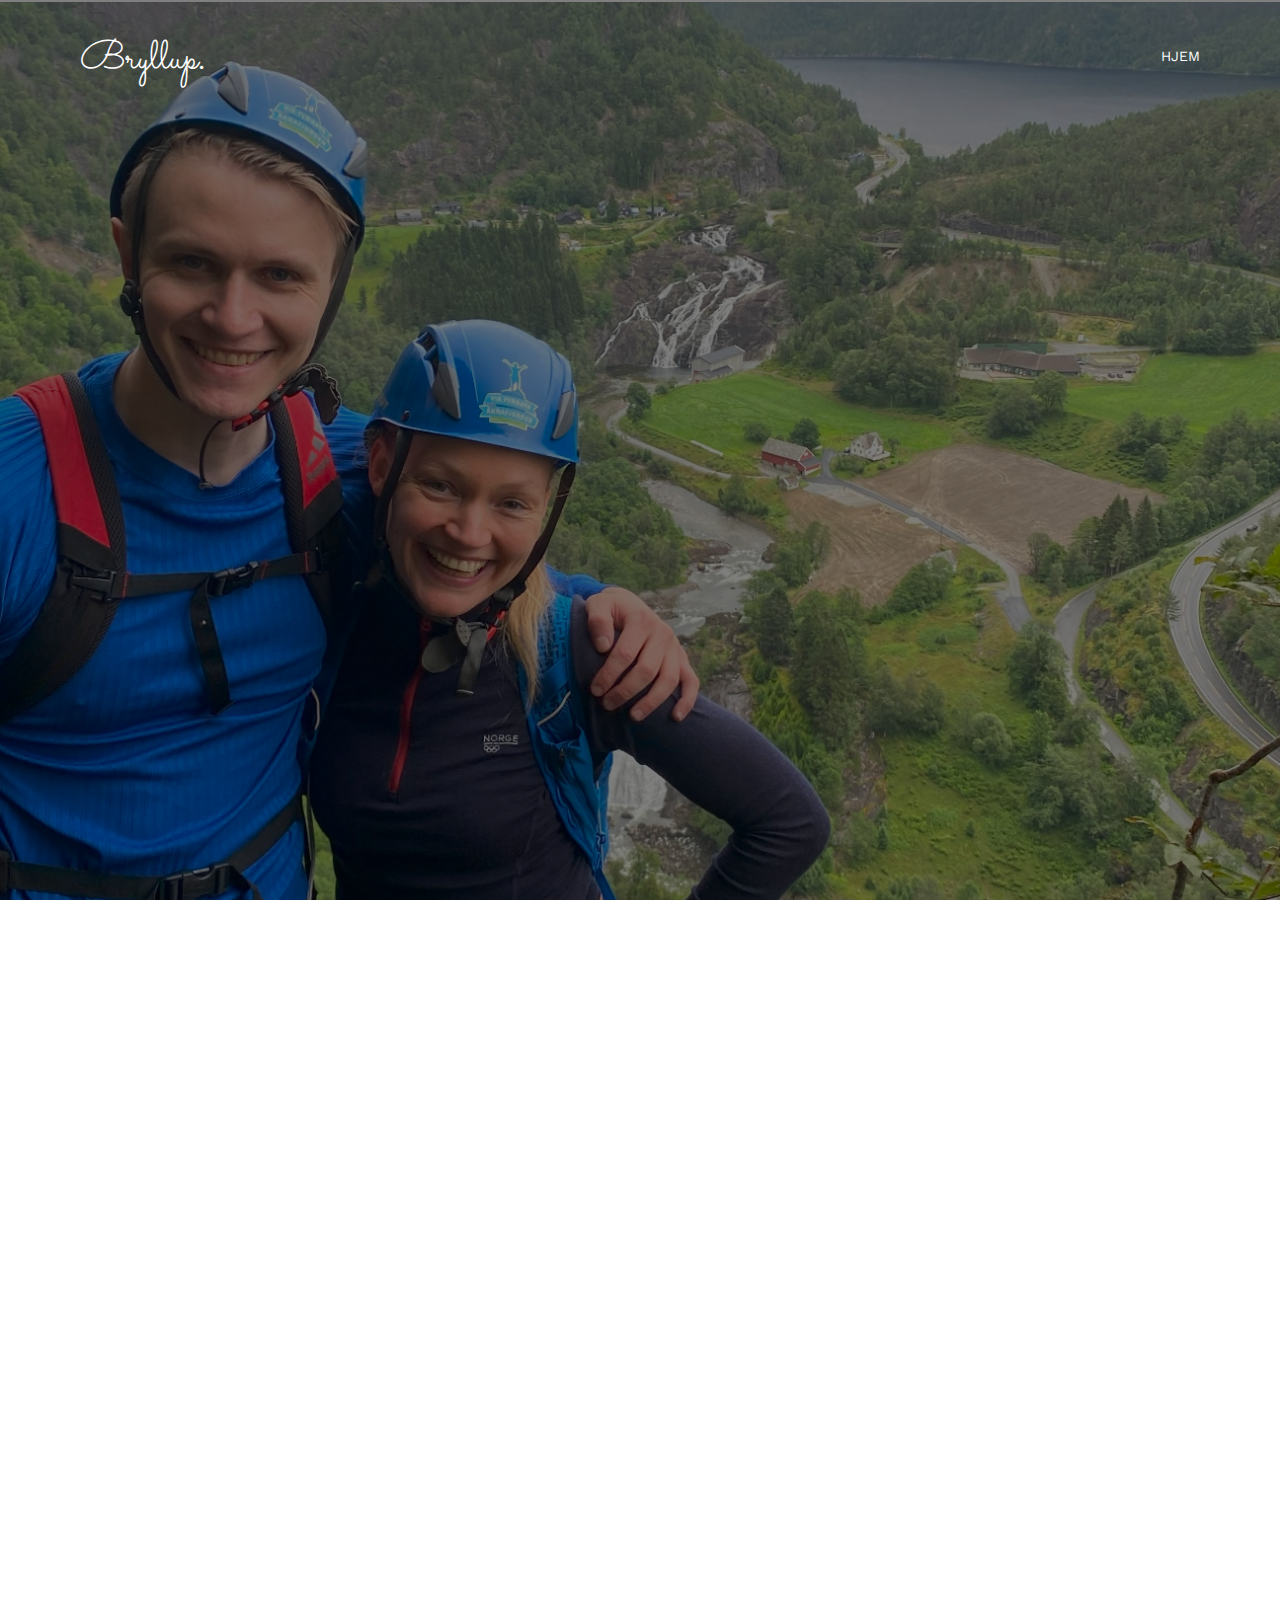
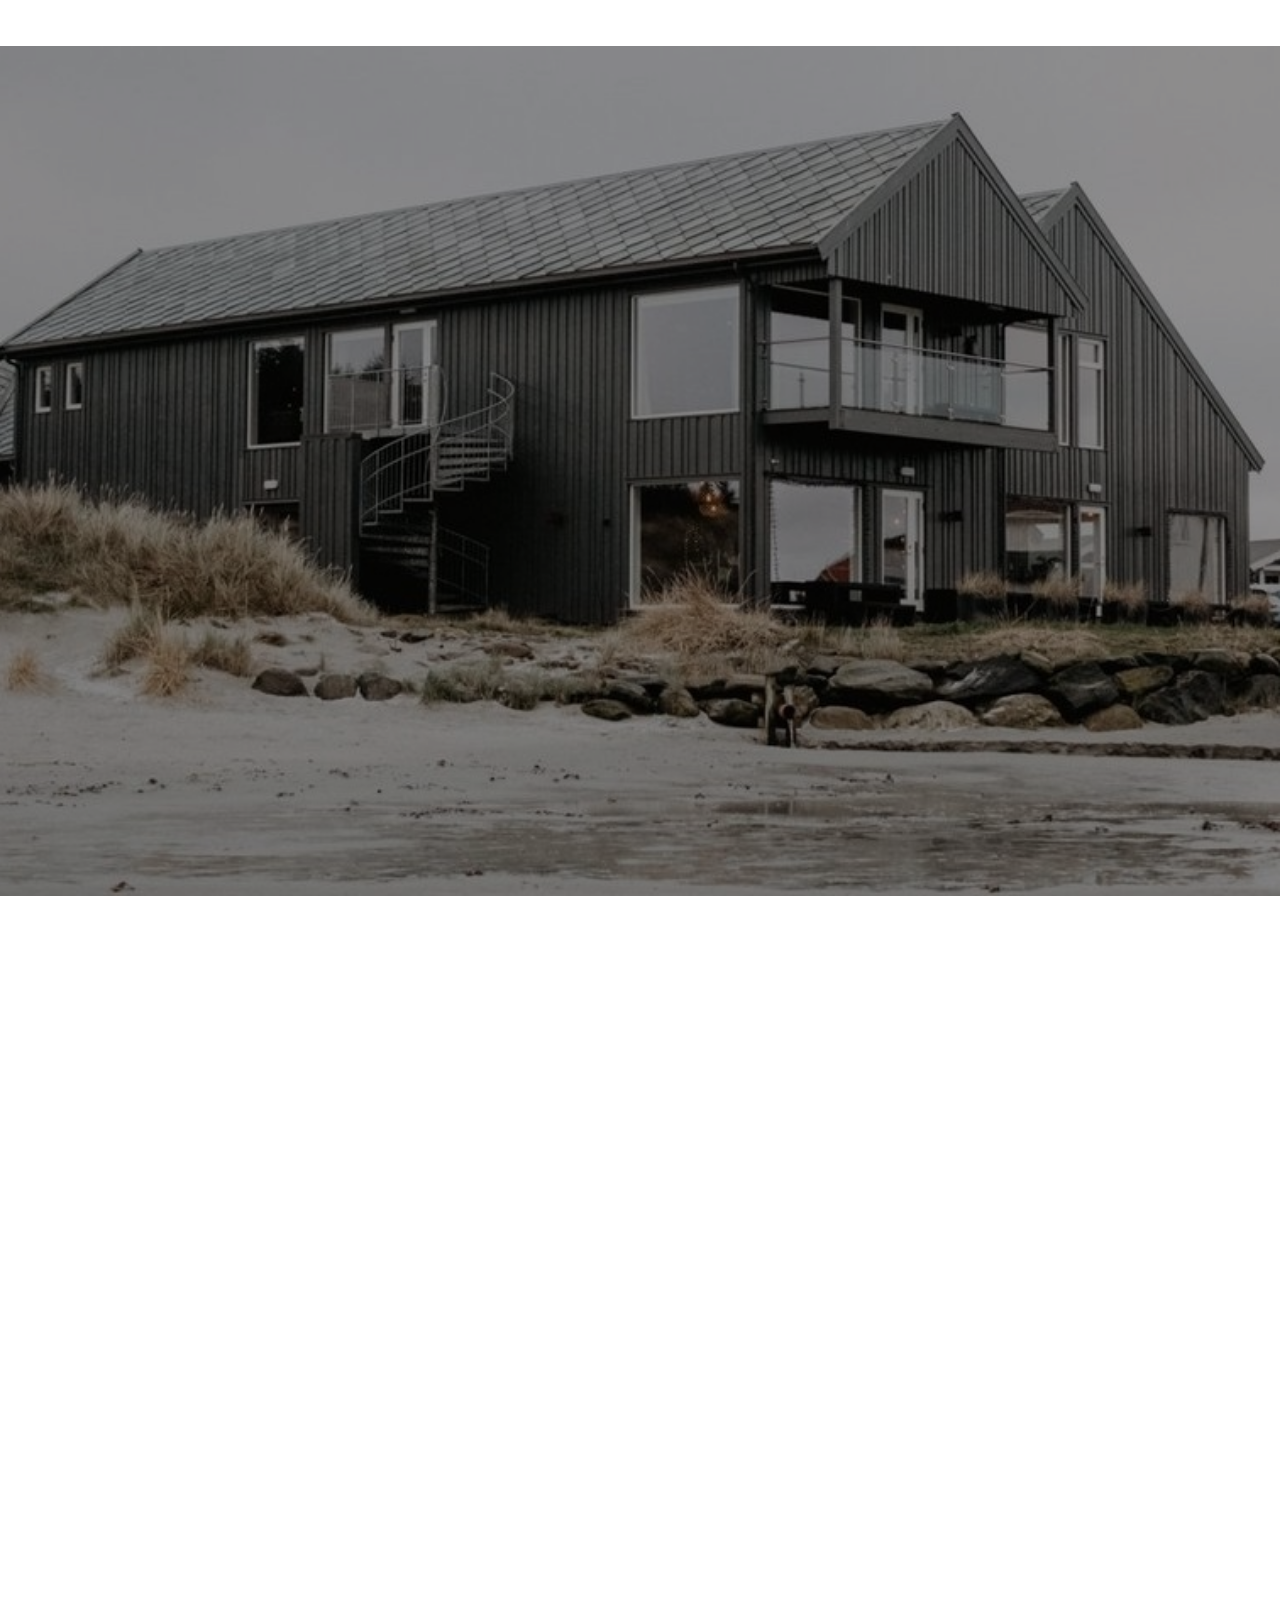
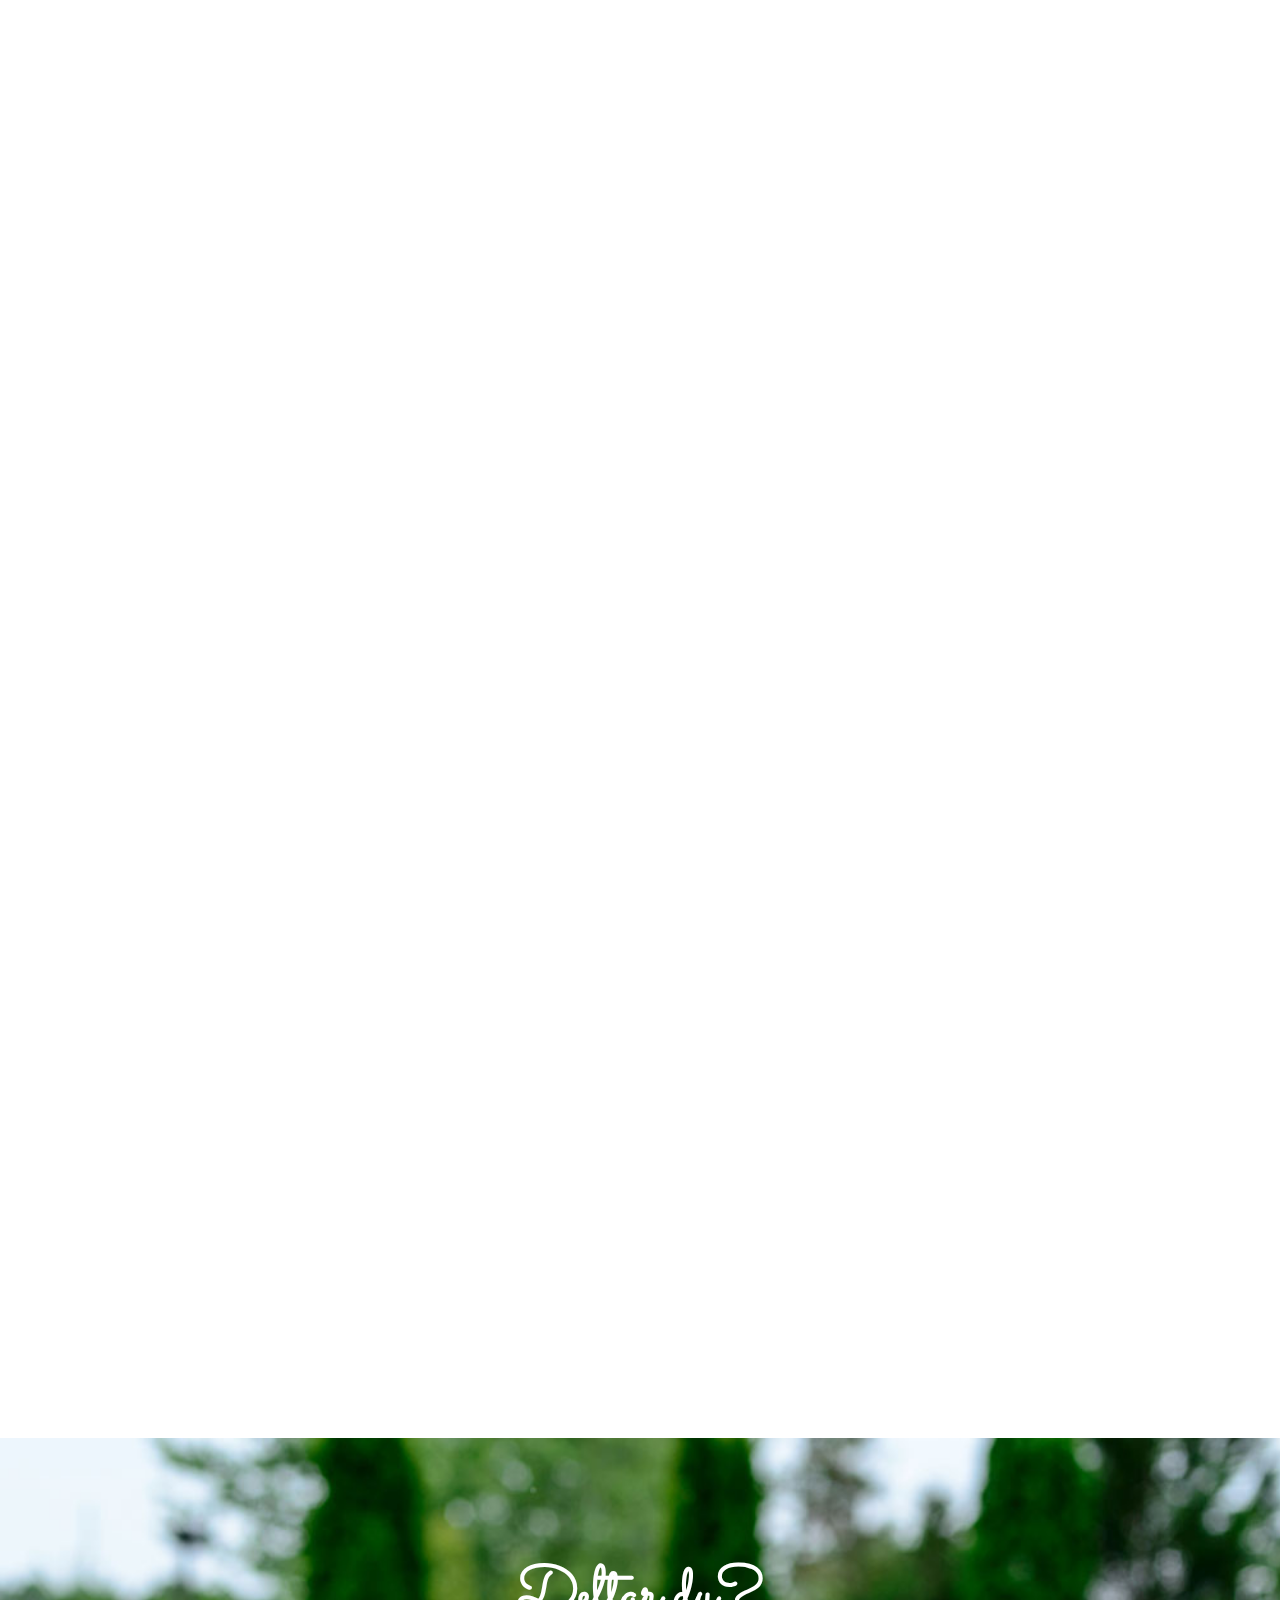
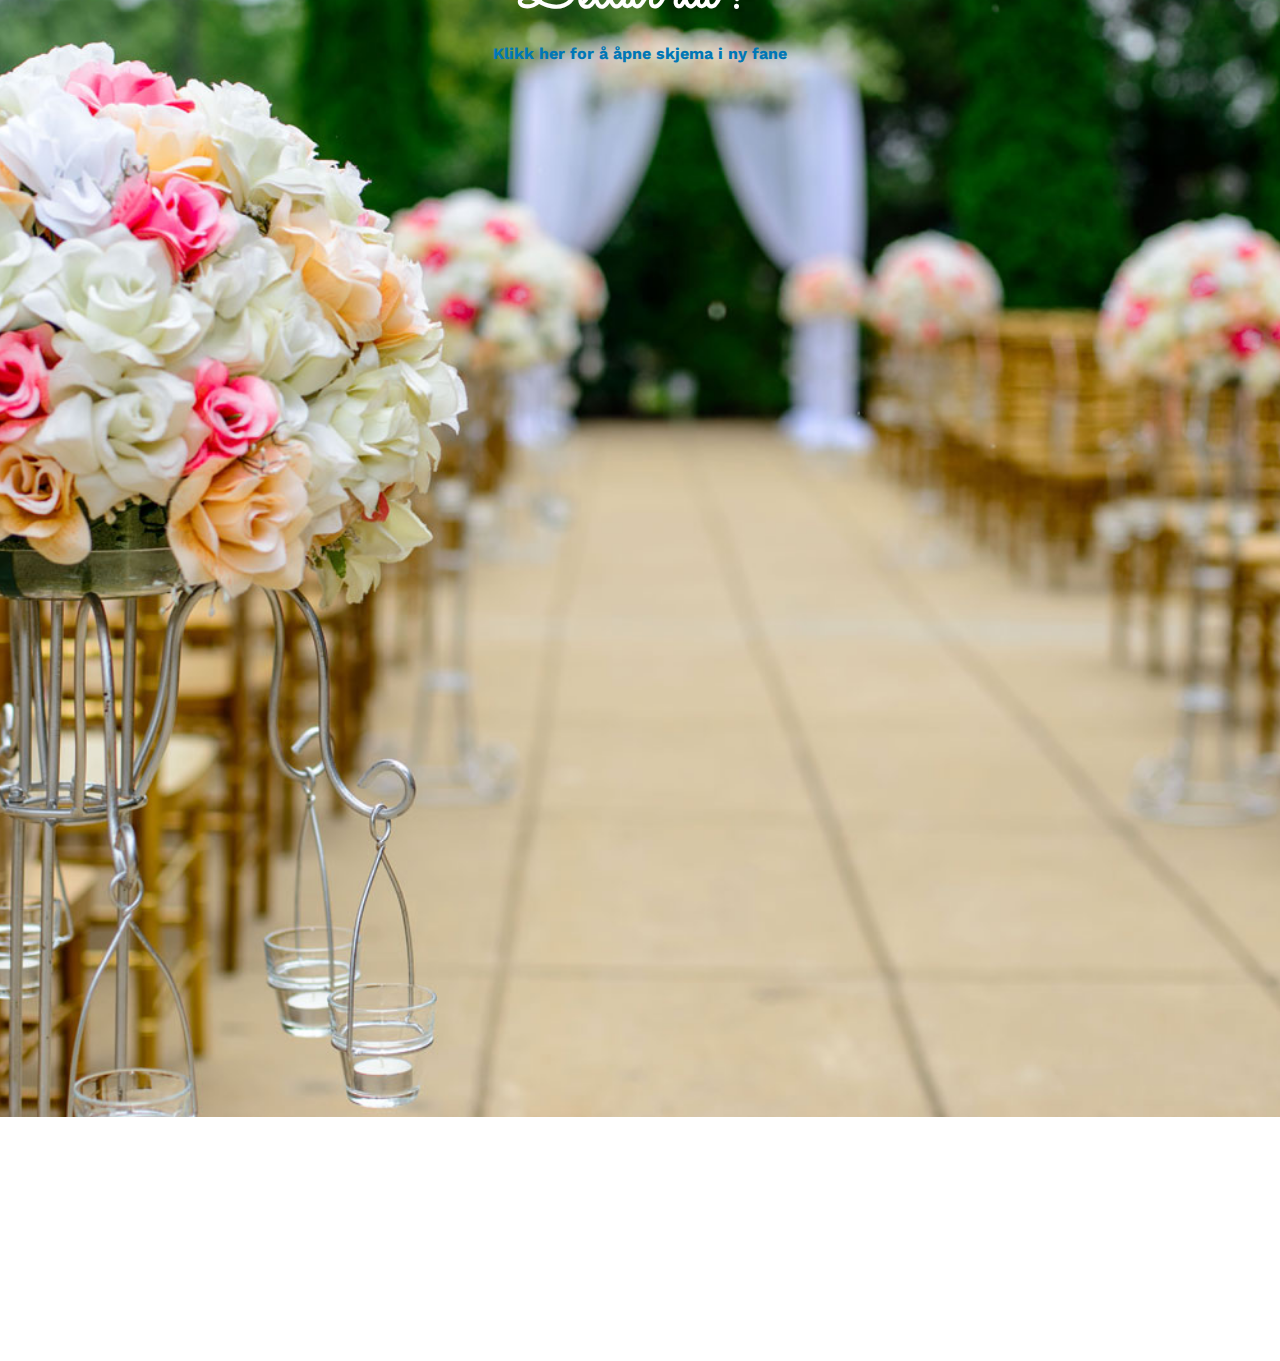
==== index.html @ 94c8e1a7 "Add files via upload" ====
<!DOCTYPE html>

<head>
	<meta charset="utf-8">
	<meta http-equiv="X-UA-Compatible" content="IE=edge">
	<title>Eilen og Christoffer</title>
	<meta name="viewport" content="width=device-width, initial-scale=1">
	<meta property="og:image" content="https://eilenchristoffer.no/images/fremside.jpg" />


	<link href='https://fonts.googleapis.com/css?family=Work+Sans:400,300,600,400italic,700' rel='stylesheet'
		type='text/css'>
	<link href="https://fonts.googleapis.com/css?family=Sacramento" rel="stylesheet">

	<!-- Animate.css -->
	<link rel="stylesheet" href="css/animate.css">
	<!-- Icomoon Icon Fonts-->
	<link rel="stylesheet" href="css/icomoon.css">
	<!-- Bootstrap  -->
	<link rel="stylesheet" href="css/bootstrap.css">

	<!-- Theme style  -->
	<link rel="stylesheet" href="css/style.css">

	<!-- Modernizr JS -->
	<script src="js/modernizr-2.6.2.min.js"></script>

</head>

<body>

	<div class="fh5co-loader"></div>

	<div id="page">
		<nav class="fh5co-nav" role="navigation">
			<div class="container">
				<div class="row">
					<div class="col-xs-2">
						<div id="fh5co-logo"><a href="index.html">Bryllup<strong>.</strong></a></div>
					</div>
					<div class="col-xs-10 text-right menu-1">
						<ul>
							<li class="active"><a href="index.html">Hjem</a></li>
						</ul>
					</div>
				</div>
			</div>
		</nav>

		<header id="fh5co-header" class="fh5co-cover" role="banner" style="background-image:url(images/fremside.jpg);">
			<div class="overlay"></div>
			<div class="container">
				<div class="row">
					<div class="col-md-8 col-md-offset-2 text-center">
						<div class="display-t">
							<div class="display-tc animate-box" data-animate-effect="fadeIn">
								<h1>Eilen &amp; Christoffer</h1>
								<br></br>
								<br></br>
								<br></br>
								<br></br>
								<br></br>
								<div class="simply-countdown simply-countdown-one"></div>
							</div>
						</div>
					</div>
				</div>
			</div>
		</header>

		<div id="fh5co-couple">
			<div class="container">
				<div class="row">
					<div class="col-md-8 col-md-offset-2 text-center fh5co-heading animate-box">
						<h2>Hei!</h2>
						<h3>28 Oktober, 2023 Stavanger</h3>
						<p>Vi inviterer til bryllup!</p>
						<br>
						<p id="future-info">Denne siden vil bli oppdatert med mer info etterhvert. Følg med!</p>
					</div>
				</div>
				<div class="couple-wrap animate-box">
					<div class="couple-half">
						<div class="groom">
							<img src="images/christoffer.jpg" alt="groom" class="img-responsive">
						</div>
						<div class="desc-groom">
							<h3>Christoffer Clausen</h3>
							<p>Ølensgutt som er glad i fotball, trening og teknologi.</p>
							<p> Jobber som utvikler/konsulent i Webstep.</p>
						</div>
					</div>
					<p class="heart text-center"><i class="icon-heart2"></i></p>
					<div class="couple-half">
						<div class="bride">
							<img src="images/eilen.jpg" alt="groom" class="img-responsive">
						</div>
						<div class="desc-bride">
							<h3>Eilen Bauge</h3>
							<p>Jøreplandsjente som er glad i fjellturer, bøker og blomster.</p>
							<p>Jobber som boreingeniøren i Equinor.</p>
						</div>
					</div>
				</div>
			</div>
		</div>

		<div id="fh5co-event" class="fh5co-bg" style="background-image:url(images/strandhuset.jpg);">
			<div class="overlay"></div>
			<div class="container">
				<div class="row">
					<div class="col-md-8 col-md-offset-2 text-center fh5co-heading animate-box">
						<h2>Bryllupsprogram</h2>
					</div>
				</div>
				<div class="row">
					<div class="display-t">
						<div class="display-tc">
							<div class="col-md-10 col-md-offset-1">
								<div class="col-md-6 col-sm-6 text-center">
									<div class="event-wrap animate-box">
										<h3>Vielse</h3>
										<div class="event-col">
											<i class="icon-clock"></i>
											<span>13:00</span>
											<span>14:00</span>
										</div>
										<div class="event-col">
											<i class="icon-calendar"></i>
											<span>Lørdag 28</span>
											<span>Oktober, 2023</span>
										</div>
										<p>Hillevåg Kirke</p>
										<strong><a
												href="https://www.google.com/maps/dir/?api=1&destination=Hillev%C3%A5g%20Kirke&travelmode=driving">Veibeskrivelse
												til Hillevåg Kirke</a></strong>
									</div>
								</div>
								<div class="col-md-6 col-sm-6 text-center">
									<div class="event-wrap animate-box">
										<h3>Bryllupsfest</h3>
										<div class="event-col">
											<i class="icon-clock"></i>
											<span>15:00</span>
											<span>02:00</span>
										</div>
										<div class="event-col">
											<i class="icon-calendar"></i>
											<span>Lørdag 28</span>
											<span>Oktober, 2023</span>
										</div>
										<p>Strandhuset Ølberg</p>
										<strong><a
												href="https://www.google.com/maps/dir/?api=1&destination=Strandhuset%20%C3%98lberg&travelmode=driving">Veibeskrivelse
												til Strandhuset Ølberg</a></strong>
									</div>
								</div>
							</div>
						</div>
					</div>
				</div>
			</div>
		</div>

		<div id="fh5co-couple-story">
			<div class="container">
				<div class="row">
					<div class="col-md-8 col-md-offset-2 text-center fh5co-heading animate-box">
						<h2>Vår historie</h2>
					</div>
				</div>
				<div class="row">
					<div class="col-md-12 col-md-offset-0">
						<ul class="timeline animate-box">
							<li class="animate-box">
								<div class="timeline-badge" style="background-image:url(images/timeline/tinder.png);">
								</div>
								<div class="timeline-panel">
									<div class="timeline-heading">
										<h3 class="timeline-title">Første samtale</h3>
										<span class="date">01 Januar, 2020</span>
									</div>
									<div class="timeline-body">
										<p>Begynnte så smått å snakke med hverandre på meldinger.</p>
									</div>
								</div>
							</li>
							<li class="timeline-inverted animate-box">
								<div class="timeline-badge" style="background-image:url(images/timeline/bownling.jpg);">
								</div>
								<div class="timeline-panel">
									<div class="timeline-heading">
										<h3 class="timeline-title">Første date</h3>
										<span class="date">14 Juli, 2020</span>
									</div>
									<div class="timeline-body">
										<p>Møttes på Lucky Bowl. Eilen startet med strike. Standaren var satt. Bare synd
											de fleste andre gikk i rennen.</p>
									</div>
								</div>
							</li>
							<li class="animate-box">
								<div class="timeline-badge"
									style="background-image:url(images/timeline/offisiell.jpg);"></div>
								<div class="timeline-panel">
									<div class="timeline-heading">
										<h3 class="timeline-title">Uoffiselt forhold?</h3>
										<span class="date">30 August, 2020</span>
									</div>
									<div class="timeline-body">
										<p>Startet med fjelltur til Jørpeland og sluttet med middag og film. Brikkene
											begynte å falle på plass.</p>
									</div>
								</div>
							</li>
							<li class="timeline-inverted animate-box">
								<div class="timeline-badge"
									style="background-image:url(images/timeline/uoffisiell.jpg);">
								</div>
								<div class="timeline-panel">
									<div class="timeline-heading">
										<h3 class="timeline-title">Offisielt kjærester</h3>
										<span class="date">12 November, 2020</span>
									</div>
									<div class="timeline-body">
										<p>På hyttetur i Skånevik fant vi ut av vi allerede hadde begynt å kalle
											hverandre kjærester.</p>
									</div>
								</div>
							</li>
							<li class="animate-box">
								<div class="timeline-badge" style="background-image:url(images/timeline/åkragata.jpg);">
								</div>
								<div class="timeline-panel">
									<div class="timeline-heading">
										<h3 class="timeline-title">Samboerskap</h3>
										<span class="date">10 April, 2021</span>
									</div>
									<div class="timeline-body">
										<p>Flyttet offisielt sammen i rekkehuset til Eilen. Christoffer hadde visstnok
											for stygt kjøkken og måtte selge sin leilighet først.</p>
									</div>
								</div>
							</li>
							<li class="timeline-inverted animate-box">
								<div class="timeline-badge"
									style="background-image:url(images/timeline/furulunden.jpg);"></div>
								<div class="timeline-panel">
									<div class="timeline-heading">
										<h3 class="timeline-title">Flyttet inn i enebolig</h3>
										<span class="date">02 Desember, 2022</span>
									</div>
									<div class="timeline-body">
										<p>Høsten 2022 kom endelig drømmeboligen på Hinna for salgs. Vi slo til med
											engang.</p>
										<p>Kort tid etter var Eilen sin bolig solgt, og vi kunne
											flytte inn før jul.</p>
									</div>
								</div>
							</li>
							<li class="animate-box">
								<div class="timeline-badge" style="background-image:url(images/timeline/forlovet.jpg);">
								</div>
								<div class="timeline-panel">
									<div class="timeline-heading">
										<h3 class="timeline-title">Forlovet</h3>
										<span class="date">30 April, 2023</span>
									</div>
									<div class="timeline-body">
										<p>En fin dag ble avlsuttet med frieri på Solastranden</p>
									</div>
								</div>
							</li>
						</ul>
					</div>
				</div>
			</div>
		</div>

		<div id="fh5co-started" class="fh5co-bg" style="background-image:url(images/form-background.jpg);">
			<div class="container">
				<div class="row">
					<div class="col-md-8 col-md-offset-2 text-center fh5co-heading">
						<h2>Deltar du?</h2>
						<strong><a
								href="https://docs.google.com/forms/d/e/1FAIpQLSeHxsm5HRoh09JOw-a3Jbp4K-EeJBrbOeuteAfMRPBIwSl2RA/viewform?usp=pp_url">Klikk
								her for å åpne skjema i ny fane</a></strong>
					</div>
				</div>
				<div class="row">
					<iframe
						src="https://docs.google.com/forms/d/e/1FAIpQLSeHxsm5HRoh09JOw-a3Jbp4K-EeJBrbOeuteAfMRPBIwSl2RA/viewform?embedded=true"
						width="100%" height="900px" frameborder="0" marginheight="0" marginwidth="0">Laster
						inn …</iframe>
				</div>
			</div>
		</div>


		<div class="container">
			<footer id="fh5co-footer" role="contentinfo">
				<div class="container">

					<div class="row copyright">
						<div class="col-md-12 text-center">
							<p>
								<small class="block"></small>
							</p>
						</div>
					</div>

				</div>
			</footer>
		</div>

		<div class="gototop js-top">
			<a href="#" class="js-gotop"><i class="icon-arrow-up"></i></a>
		</div>

		<!-- jQuery -->
		<script src="js/jquery.min.js"></script>
		<!-- jQuery Easing -->
		<script src="js/jquery.easing.1.3.js"></script>
		<!-- Bootstrap -->
		<script src="js/bootstrap.min.js"></script>
		<!-- Waypoints -->
		<script src="js/jquery.waypoints.min.js"></script>
		<!-- countTo -->
		<script src="js/jquery.countTo.js"></script>
		<!-- Stellar -->
		<script src="js/jquery.stellar.min.js"></script>

		<script src="js/simplyCountdown.js"></script>
		<!-- Main -->
		<script src="js/main.js"></script>

		<script>

			simplyCountdown('.simply-countdown-one', {
				year: 2023,
				month: 10,
				day: 28,
				hours: 13
			});
		</script>

</body>

</html>
---- css/icomoon.css ----
@font-face {
  font-family: 'icomoon';
  src:  url('../fonts/icomoon/icomoon.eot?6iuir');
  src:  url('../fonts/icomoon/icomoon.eot?6iuir#iefix') format('embedded-opentype'),
    url('../fonts/icomoon/icomoon.ttf?6iuir') format('truetype'),
    url('../fonts/icomoon/icomoon.woff?6iuir') format('woff'),
    url('../fonts/icomoon/icomoon.svg?6iuir#icomoon') format('svg');
  font-weight: normal;
  font-style: normal;
}

[class^="icon-"], [class*=" icon-"] {
  /* use !important to prevent issues with browser extensions that change fonts */
  font-family: 'icomoon' !important;
  speak: none;
  font-style: normal;
  font-weight: normal;
  font-variant: normal;
  text-transform: none;
  line-height: 1;

  /* Better Font Rendering =========== */
  -webkit-font-smoothing: antialiased;
  -moz-osx-font-smoothing: grayscale;
}

.icon-eye:before {
  content: "\e000";
}
.icon-paper-clip:before {
  content: "\e001";
}
.icon-mail:before {
  content: "\e002";
}
.icon-toggle:before {
  content: "\e003";
}
.icon-layout:before {
  content: "\e004";
}
.icon-link:before {
  content: "\e005";
}
.icon-bell:before {
  content: "\e006";
}
.icon-lock:before {
  content: "\e007";
}
.icon-unlock:before {
  content: "\e008";
}
.icon-ribbon:before {
  content: "\e009";
}
.icon-image:before {
  content: "\e010";
}
.icon-signal:before {
  content: "\e011";
}
.icon-target:before {
  content: "\e012";
}
.icon-clipboard:before {
  content: "\e013";
}
.icon-clock:before {
  content: "\e014";
}
.icon-watch:before {
  content: "\e015";
}
.icon-air-play:before {
  content: "\e016";
}
.icon-camera:before {
  content: "\e017";
}
.icon-video:before {
  content: "\e018";
}
.icon-disc:before {
  content: "\e019";
}
.icon-printer:before {
  content: "\e020";
}
.icon-monitor:before {
  content: "\e021";
}
.icon-server:before {
  content: "\e022";
}
.icon-cog:before {
  content: "\e023";
}
.icon-heart:before {
  content: "\e024";
}
.icon-paragraph:before {
  content: "\e025";
}
.icon-align-justify:before {
  content: "\e026";
}
.icon-align-left:before {
  content: "\e027";
}
.icon-align-center:before {
  content: "\e028";
}
.icon-align-right:before {
  content: "\e029";
}
.icon-book:before {
  content: "\e030";
}
.icon-layers:before {
  content: "\e031";
}
.icon-stack:before {
  content: "\e032";
}
.icon-stack-2:before {
  content: "\e033";
}
.icon-paper:before {
  content: "\e034";
}
.icon-paper-stack:before {
  content: "\e035";
}
.icon-search:before {
  content: "\e036";
}
.icon-zoom-in:before {
  content: "\e037";
}
.icon-zoom-out:before {
  content: "\e038";
}
.icon-reply:before {
  content: "\e039";
}
.icon-circle-plus:before {
  content: "\e040";
}
.icon-circle-minus:before {
  content: "\e041";
}
.icon-circle-check:before {
  content: "\e042";
}
.icon-circle-cross:before {
  content: "\e043";
}
.icon-square-plus:before {
  content: "\e044";
}
.icon-square-minus:before {
  content: "\e045";
}
.icon-square-check:before {
  content: "\e046";
}
.icon-square-cross:before {
  content: "\e047";
}
.icon-microphone:before {
  content: "\e048";
}
.icon-record:before {
  content: "\e049";
}
.icon-skip-back:before {
  content: "\e050";
}
.icon-rewind:before {
  content: "\e051";
}
.icon-play:before {
  content: "\e052";
}
.icon-pause:before {
  content: "\e053";
}
.icon-stop:before {
  content: "\e054";
}
.icon-fast-forward:before {
  content: "\e055";
}
.icon-skip-forward:before {
  content: "\e056";
}
.icon-shuffle:before {
  content: "\e057";
}
.icon-repeat:before {
  content: "\e058";
}
.icon-folder:before {
  content: "\e059";
}
.icon-umbrella:before {
  content: "\e060";
}
.icon-moon:before {
  content: "\e061";
}
.icon-thermometer:before {
  content: "\e062";
}
.icon-drop:before {
  content: "\e063";
}
.icon-sun:before {
  content: "\e064";
}
.icon-cloud:before {
  content: "\e065";
}
.icon-cloud-upload:before {
  content: "\e066";
}
.icon-cloud-download:before {
  content: "\e067";
}
.icon-upload:before {
  content: "\e068";
}
.icon-download:before {
  content: "\e069";
}
.icon-location:before {
  content: "\e070";
}
.icon-location-2:before {
  content: "\e071";
}
.icon-map:before {
  content: "\e072";
}
.icon-battery:before {
  content: "\e073";
}
.icon-head:before {
  content: "\e074";
}
.icon-briefcase:before {
  content: "\e075";
}
.icon-speech-bubble:before {
  content: "\e076";
}
.icon-anchor:before {
  content: "\e077";
}
.icon-globe:before {
  content: "\e078";
}
.icon-box:before {
  content: "\e079";
}
.icon-reload:before {
  content: "\e080";
}
.icon-share:before {
  content: "\e081";
}
.icon-marquee:before {
  content: "\e082";
}
.icon-marquee-plus:before {
  content: "\e083";
}
.icon-marquee-minus:before {
  content: "\e084";
}
.icon-tag:before {
  content: "\e085";
}
.icon-power:before {
  content: "\e086";
}
.icon-command:before {
  content: "\e087";
}
.icon-alt:before {
  content: "\e088";
}
.icon-esc:before {
  content: "\e089";
}
.icon-bar-graph:before {
  content: "\e090";
}
.icon-bar-graph-2:before {
  content: "\e091";
}
.icon-pie-graph:before {
  content: "\e092";
}
.icon-star:before {
  content: "\e093";
}
.icon-arrow-left:before {
  content: "\e094";
}
.icon-arrow-right:before {
  content: "\e095";
}
.icon-arrow-up:before {
  content: "\e096";
}
.icon-arrow-down:before {
  content: "\e097";
}
.icon-volume:before {
  content: "\e098";
}
.icon-mute:before {
  content: "\e099";
}
.icon-content-right:before {
  content: "\e100";
}
.icon-content-left:before {
  content: "\e101";
}
.icon-grid:before {
  content: "\e102";
}
.icon-grid-2:before {
  content: "\e103";
}
.icon-columns:before {
  content: "\e104";
}
.icon-loader:before {
  content: "\e105";
}
.icon-bag:before {
  content: "\e106";
}
.icon-ban:before {
  content: "\e107";
}
.icon-flag:before {
  content: "\e108";
}
.icon-trash:before {
  content: "\e109";
}
.icon-expand:before {
  content: "\e110";
}
.icon-contract:before {
  content: "\e111";
}
.icon-maximize:before {
  content: "\e112";
}
.icon-minimize:before {
  content: "\e113";
}
.icon-plus:before {
  content: "\e114";
}
.icon-minus:before {
  content: "\e115";
}
.icon-check:before {
  content: "\e116";
}
.icon-cross:before {
  content: "\e117";
}
.icon-move:before {
  content: "\e118";
}
.icon-delete:before {
  content: "\e119";
}
.icon-menu:before {
  content: "\e120";
}
.icon-archive:before {
  content: "\e121";
}
.icon-inbox:before {
  content: "\e122";
}
.icon-outbox:before {
  content: "\e123";
}
.icon-file:before {
  content: "\e124";
}
.icon-file-add:before {
  content: "\e125";
}
.icon-file-subtract:before {
  content: "\e126";
}
.icon-help:before {
  content: "\e127";
}
.icon-open:before {
  content: "\e128";
}
.icon-ellipsis:before {
  content: "\e129";
}
.icon-add-to-list:before {
  content: "\e900";
}
.icon-classic-computer:before {
  content: "\e901";
}
.icon-controller-fast-backward:before {
  content: "\e902";
}
.icon-creative-commons-attribution:before {
  content: "\e903";
}
.icon-creative-commons-noderivs:before {
  content: "\e904";
}
.icon-creative-commons-noncommercial-eu:before {
  content: "\e905";
}
.icon-creative-commons-noncommercial-us:before {
  content: "\e906";
}
.icon-creative-commons-public-domain:before {
  content: "\e907";
}
.icon-creative-commons-remix:before {
  content: "\e908";
}
.icon-creative-commons-share:before {
  content: "\e909";
}
.icon-creative-commons-sharealike:before {
  content: "\e90a";
}
.icon-creative-commons:before {
  content: "\e90b";
}
.icon-document-landscape:before {
  content: "\e90c";
}
.icon-remove-user:before {
  content: "\e90d";
}
.icon-warning:before {
  content: "\e90e";
}
.icon-arrow-bold-down:before {
  content: "\e90f";
}
.icon-arrow-bold-left:before {
  content: "\e910";
}
.icon-arrow-bold-right:before {
  content: "\e911";
}
.icon-arrow-bold-up:before {
  content: "\e912";
}
.icon-arrow-down2:before {
  content: "\e913";
}
.icon-arrow-left2:before {
  content: "\e914";
}
.icon-arrow-long-down:before {
  content: "\e915";
}
.icon-arrow-long-left:before {
  content: "\e916";
}
.icon-arrow-long-right:before {
  content: "\e917";
}
.icon-arrow-long-up:before {
  content: "\e918";
}
.icon-arrow-right2:before {
  content: "\e919";
}
.icon-arrow-up2:before {
  content: "\e91a";
}
.icon-arrow-with-circle-down:before {
  content: "\e91b";
}
.icon-arrow-with-circle-left:before {
  content: "\e91c";
}
.icon-arrow-with-circle-right:before {
  content: "\e91d";
}
.icon-arrow-with-circle-up:before {
  content: "\e91e";
}
.icon-bookmark:before {
  content: "\e91f";
}
.icon-bookmarks:before {
  content: "\e920";
}
.icon-chevron-down:before {
  content: "\e921";
}
.icon-chevron-left:before {
  content: "\e922";
}
.icon-chevron-right:before {
  content: "\e923";
}
.icon-chevron-small-down:before {
  content: "\e924";
}
.icon-chevron-small-left:before {
  content: "\e925";
}
.icon-chevron-small-right:before {
  content: "\e926";
}
.icon-chevron-small-up:before {
  content: "\e927";
}
.icon-chevron-thin-down:before {
  content: "\e928";
}
.icon-chevron-thin-left:before {
  content: "\e929";
}
.icon-chevron-thin-right:before {
  content: "\e92a";
}
.icon-chevron-thin-up:before {
  content: "\e92b";
}
.icon-chevron-up:before {
  content: "\e92c";
}
.icon-chevron-with-circle-down:before {
  content: "\e92d";
}
.icon-chevron-with-circle-left:before {
  content: "\e92e";
}
.icon-chevron-with-circle-right:before {
  content: "\e92f";
}
.icon-chevron-with-circle-up:before {
  content: "\e930";
}
.icon-cloud2:before {
  content: "\e931";
}
.icon-controller-fast-forward:before {
  content: "\e932";
}
.icon-controller-jump-to-start:before {
  content: "\e933";
}
.icon-controller-next:before {
  content: "\e934";
}
.icon-controller-paus:before {
  content: "\e935";
}
.icon-controller-play:before {
  content: "\e936";
}
.icon-controller-record:before {
  content: "\e937";
}
.icon-controller-stop:before {
  content: "\e938";
}
.icon-controller-volume:before {
  content: "\e939";
}
.icon-dot-single:before {
  content: "\e93a";
}
.icon-dots-three-horizontal:before {
  content: "\e93b";
}
.icon-dots-three-vertical:before {
  content: "\e93c";
}
.icon-dots-two-horizontal:before {
  content: "\e93d";
}
.icon-dots-two-vertical:before {
  content: "\e93e";
}
.icon-download2:before {
  content: "\e93f";
}
.icon-emoji-flirt:before {
  content: "\e940";
}
.icon-flow-branch:before {
  content: "\e941";
}
.icon-flow-cascade:before {
  content: "\e942";
}
.icon-flow-line:before {
  content: "\e943";
}
.icon-flow-parallel:before {
  content: "\e944";
}
.icon-flow-tree:before {
  content: "\e945";
}
.icon-install:before {
  content: "\e946";
}
.icon-layers2:before {
  content: "\e947";
}
.icon-open-book:before {
  content: "\e948";
}
.icon-resize-100:before {
  content: "\e949";
}
.icon-resize-full-screen:before {
  content: "\e94a";
}
.icon-save:before {
  content: "\e94b";
}
.icon-select-arrows:before {
  content: "\e94c";
}
.icon-sound-mute:before {
  content: "\e94d";
}
.icon-sound:before {
  content: "\e94e";
}
.icon-trash2:before {
  content: "\e94f";
}
.icon-triangle-down:before {
  content: "\e950";
}
.icon-triangle-left:before {
  content: "\e951";
}
.icon-triangle-right:before {
  content: "\e952";
}
.icon-triangle-up:before {
  content: "\e953";
}
.icon-uninstall:before {
  content: "\e954";
}
.icon-upload-to-cloud:before {
  content: "\e955";
}
.icon-upload2:before {
  content: "\e956";
}
.icon-add-user:before {
  content: "\e957";
}
.icon-address:before {
  content: "\e958";
}
.icon-adjust:before {
  content: "\e959";
}
.icon-air:before {
  content: "\e95a";
}
.icon-aircraft-landing:before {
  content: "\e95b";
}
.icon-aircraft-take-off:before {
  content: "\e95c";
}
.icon-aircraft:before {
  content: "\e95d";
}
.icon-align-bottom:before {
  content: "\e95e";
}
.icon-align-horizontal-middle:before {
  content: "\e95f";
}
.icon-align-left2:before {
  content: "\e960";
}
.icon-align-right2:before {
  content: "\e961";
}
.icon-align-top:before {
  content: "\e962";
}
.icon-align-vertical-middle:before {
  content: "\e963";
}
.icon-archive2:before {
  content: "\e964";
}
.icon-area-graph:before {
  content: "\e965";
}
.icon-attachment:before {
  content: "\e966";
}
.icon-awareness-ribbon:before {
  content: "\e967";
}
.icon-back-in-time:before {
  content: "\e968";
}
.icon-back:before {
  content: "\e969";
}
.icon-bar-graph2:before {
  content: "\e96a";
}
.icon-battery2:before {
  content: "\e96b";
}
.icon-beamed-note:before {
  content: "\e96c";
}
.icon-bell2:before {
  content: "\e96d";
}
.icon-blackboard:before {
  content: "\e96e";
}
.icon-block:before {
  content: "\e96f";
}
.icon-book2:before {
  content: "\e970";
}
.icon-bowl:before {
  content: "\e971";
}
.icon-box2:before {
  content: "\e972";
}
.icon-briefcase2:before {
  content: "\e973";
}
.icon-browser:before {
  content: "\e974";
}
.icon-brush:before {
  content: "\e975";
}
.icon-bucket:before {
  content: "\e976";
}
.icon-cake:before {
  content: "\e977";
}
.icon-calculator:before {
  content: "\e978";
}
.icon-calendar:before {
  content: "\e979";
}
.icon-camera2:before {
  content: "\e97a";
}
.icon-ccw:before {
  content: "\e97b";
}
.icon-chat:before {
  content: "\e97c";
}
.icon-check2:before {
  content: "\e97d";
}
.icon-circle-with-cross:before {
  content: "\e97e";
}
.icon-circle-with-minus:before {
  content: "\e97f";
}
.icon-circle-with-plus:before {
  content: "\e980";
}
.icon-circle:before {
  content: "\e981";
}
.icon-circular-graph:before {
  content: "\e982";
}
.icon-clapperboard:before {
  content: "\e983";
}
.icon-clipboard2:before {
  content: "\e984";
}
.icon-clock2:before {
  content: "\e985";
}
.icon-code:before {
  content: "\e986";
}
.icon-cog2:before {
  content: "\e987";
}
.icon-colours:before {
  content: "\e988";
}
.icon-compass:before {
  content: "\e989";
}
.icon-copy:before {
  content: "\e98a";
}
.icon-credit-card:before {
  content: "\e98b";
}
.icon-credit:before {
  content: "\e98c";
}
.icon-cross2:before {
  content: "\e98d";
}
.icon-cup:before {
  content: "\e98e";
}
.icon-cw:before {
  content: "\e98f";
}
.icon-cycle:before {
  content: "\e990";
}
.icon-database:before {
  content: "\e991";
}
.icon-dial-pad:before {
  content: "\e992";
}
.icon-direction:before {
  content: "\e993";
}
.icon-document:before {
  content: "\e994";
}
.icon-documents:before {
  content: "\e995";
}
.icon-drink:before {
  content: "\e996";
}
.icon-drive:before {
  content: "\e997";
}
.icon-drop2:before {
  content: "\e998";
}
.icon-edit:before {
  content: "\e999";
}
.icon-email:before {
  content: "\e99a";
}
.icon-emoji-happy:before {
  content: "\e99b";
}
.icon-emoji-neutral:before {
  content: "\e99c";
}
.icon-emoji-sad:before {
  content: "\e99d";
}
.icon-erase:before {
  content: "\e99e";
}
.icon-eraser:before {
  content: "\e99f";
}
.icon-export:before {
  content: "\e9a0";
}
.icon-eye2:before {
  content: "\e9a1";
}
.icon-feather:before {
  content: "\e9a2";
}
.icon-flag2:before {
  content: "\e9a3";
}
.icon-flash:before {
  content: "\e9a4";
}
.icon-flashlight:before {
  content: "\e9a5";
}
.icon-flat-brush:before {
  content: "\e9a6";
}
.icon-folder-images:before {
  content: "\e9a7";
}
.icon-folder-music:before {
  content: "\e9a8";
}
.icon-folder-video:before {
  content: "\e9a9";
}
.icon-folder2:before {
  content: "\e9aa";
}
.icon-forward:before {
  content: "\e9ab";
}
.icon-funnel:before {
  content: "\e9ac";
}
.icon-game-controller:before {
  content: "\e9ad";
}
.icon-gauge:before {
  content: "\e9ae";
}
.icon-globe2:before {
  content: "\e9af";
}
.icon-graduation-cap:before {
  content: "\e9b0";
}
.icon-grid2:before {
  content: "\e9b1";
}
.icon-hair-cross:before {
  content: "\e9b2";
}
.icon-hand:before {
  content: "\e9b3";
}
.icon-heart-outlined:before {
  content: "\e9b4";
}
.icon-heart2:before {
  content: "\e9b5";
}
.icon-help-with-circle:before {
  content: "\e9b6";
}
.icon-help2:before {
  content: "\e9b7";
}
.icon-home:before {
  content: "\e9b8";
}
.icon-hour-glass:before {
  content: "\e9b9";
}
.icon-image-inverted:before {
  content: "\e9ba";
}
.icon-image2:before {
  content: "\e9bb";
}
.icon-images:before {
  content: "\e9bc";
}
.icon-inbox2:before {
  content: "\e9bd";
}
.icon-infinity:before {
  content: "\e9be";
}
.icon-info-with-circle:before {
  content: "\e9bf";
}
.icon-info:before {
  content: "\e9c0";
}
.icon-key:before {
  content: "\e9c1";
}
.icon-keyboard:before {
  content: "\e9c2";
}
.icon-lab-flask:before {
  content: "\e9c3";
}
.icon-landline:before {
  content: "\e9c4";
}
.icon-language:before {
  content: "\e9c5";
}
.icon-laptop:before {
  content: "\e9c6";
}
.icon-leaf:before {
  content: "\e9c7";
}
.icon-level-down:before {
  content: "\e9c8";
}
.icon-level-up:before {
  content: "\e9c9";
}
.icon-lifebuoy:before {
  content: "\e9ca";
}
.icon-light-bulb:before {
  content: "\e9cb";
}
.icon-light-down:before {
  content: "\e9cc";
}
.icon-light-up:before {
  content: "\e9cd";
}
.icon-line-graph:before {
  content: "\e9ce";
}
.icon-link2:before {
  content: "\e9cf";
}
.icon-list:before {
  content: "\e9d0";
}
.icon-location-pin:before {
  content: "\e9d1";
}
.icon-location2:before {
  content: "\e9d2";
}
.icon-lock-open:before {
  content: "\e9d3";
}
.icon-lock2:before {
  content: "\e9d4";
}
.icon-log-out:before {
  content: "\e9d5";
}
.icon-login:before {
  content: "\e9d6";
}
.icon-loop:before {
  content: "\e9d7";
}
.icon-mail2:before {
  content: "\e9da";
}
.icon-man:before {
  content: "\e9db";
}
.icon-map2:before {
  content: "\e9dc";
}
.icon-mask:before {
  content: "\e9dd";
}
.icon-medal:before {
  content: "\e9de";
}
.icon-megaphone:before {
  content: "\e9df";
}
.icon-menu2:before {
  content: "\e9e0";
}
.icon-message:before {
  content: "\e9e1";
}
.icon-mic:before {
  content: "\e9e2";
}
.icon-minus2:before {
  content: "\e9e3";
}
.icon-mobile:before {
  content: "\e9e4";
}
.icon-modern-mic:before {
  content: "\e9e5";
}
.icon-moon2:before {
  content: "\e9e6";
}
.icon-mouse:before {
  content: "\e9e7";
}
.icon-music:before {
  content: "\e9e8";
}
.icon-network:before {
  content: "\e9e9";
}
.icon-new-message:before {
  content: "\e9ea";
}
.icon-new:before {
  content: "\e9eb";
}
.icon-news:before {
  content: "\e9ec";
}
.icon-note:before {
  content: "\e9ed";
}
.icon-notification:before {
  content: "\e9ee";
}
.icon-old-mobile:before {
  content: "\e9ef";
}
.icon-old-phone:before {
  content: "\e9f0";
}
.icon-palette:before {
  content: "\e9f1";
}
.icon-paper-plane:before {
  content: "\e9f2";
}
.icon-pencil:before {
  content: "\e9f3";
}
.icon-phone:before {
  content: "\e9f4";
}
.icon-pie-chart:before {
  content: "\e9f5";
}
.icon-pin:before {
  content: "\e9f6";
}
.icon-plus2:before {
  content: "\e9f7";
}
.icon-popup:before {
  content: "\e9f8";
}
.icon-power-plug:before {
  content: "\e9f9";
}
.icon-price-ribbon:before {
  content: "\e9fa";
}
.icon-price-tag:before {
  content: "\e9fb";
}
.icon-print:before {
  content: "\e9fc";
}
.icon-progress-empty:before {
  content: "\e9fd";
}
.icon-progress-full:before {
  content: "\e9fe";
}
.icon-progress-one:before {
  content: "\e9ff";
}
.icon-progress-two:before {
  content: "\ea00";
}
.icon-publish:before {
  content: "\ea01";
}
.icon-quote:before {
  content: "\ea02";
}
.icon-radio:before {
  content: "\ea03";
}
.icon-reply-all:before {
  content: "\ea04";
}
.icon-reply2:before {
  content: "\ea05";
}
.icon-retweet:before {
  content: "\ea06";
}
.icon-rocket:before {
  content: "\ea07";
}
.icon-round-brush:before {
  content: "\ea08";
}
.icon-rss:before {
  content: "\ea09";
}
.icon-ruler:before {
  content: "\ea0a";
}
.icon-scissors:before {
  content: "\ea0b";
}
.icon-share-alternitive:before {
  content: "\ea0c";
}
.icon-share2:before {
  content: "\ea0d";
}
.icon-shareable:before {
  content: "\ea0e";
}
.icon-shield:before {
  content: "\ea0f";
}
.icon-shop:before {
  content: "\ea10";
}
.icon-shopping-bag:before {
  content: "\ea11";
}
.icon-shopping-basket:before {
  content: "\ea12";
}
.icon-shopping-cart:before {
  content: "\ea13";
}
.icon-shuffle2:before {
  content: "\ea14";
}
.icon-signal2:before {
  content: "\ea15";
}
.icon-sound-mix:before {
  content: "\ea16";
}
.icon-sports-club:before {
  content: "\ea17";
}
.icon-spreadsheet:before {
  content: "\ea18";
}
.icon-squared-cross:before {
  content: "\ea19";
}
.icon-squared-minus:before {
  content: "\ea1a";
}
.icon-squared-plus:before {
  content: "\ea1b";
}
.icon-star-outlined:before {
  content: "\ea1c";
}
.icon-star2:before {
  content: "\ea1d";
}
.icon-stopwatch:before {
  content: "\ea1e";
}
.icon-suitcase:before {
  content: "\ea1f";
}
.icon-swap:before {
  content: "\ea20";
}
.icon-sweden:before {
  content: "\ea21";
}
.icon-switch:before {
  content: "\ea22";
}
.icon-tablet:before {
  content: "\ea23";
}
.icon-tag2:before {
  content: "\ea24";
}
.icon-text-document-inverted:before {
  content: "\ea25";
}
.icon-text-document:before {
  content: "\ea26";
}
.icon-text:before {
  content: "\ea27";
}
.icon-thermometer2:before {
  content: "\ea28";
}
.icon-thumbs-down:before {
  content: "\ea29";
}
.icon-thumbs-up:before {
  content: "\ea2a";
}
.icon-thunder-cloud:before {
  content: "\ea2b";
}
.icon-ticket:before {
  content: "\ea2c";
}
.icon-time-slot:before {
  content: "\ea2d";
}
.icon-tools:before {
  content: "\ea2e";
}
.icon-traffic-cone:before {
  content: "\ea2f";
}
.icon-tree:before {
  content: "\ea30";
}
.icon-trophy:before {
  content: "\ea31";
}
.icon-tv:before {
  content: "\ea32";
}
.icon-typing:before {
  content: "\ea33";
}
.icon-unread:before {
  content: "\ea34";
}
.icon-untag:before {
  content: "\ea35";
}
.icon-user:before {
  content: "\ea36";
}
.icon-users:before {
  content: "\ea37";
}
.icon-v-card:before {
  content: "\ea38";
}
.icon-video2:before {
  content: "\ea39";
}
.icon-vinyl:before {
  content: "\ea3a";
}
.icon-voicemail:before {
  content: "\ea3b";
}
.icon-wallet:before {
  content: "\ea3c";
}
.icon-water:before {
  content: "\ea3d";
}
.icon-px-with-circle:before {
  content: "\ea3e";
}
.icon-px:before {
  content: "\ea3f";
}
.icon-basecamp:before {
  content: "\ea40";
}
.icon-behance:before {
  content: "\ea41";
}
.icon-creative-cloud:before {
  content: "\ea42";
}
.icon-dropbox:before {
  content: "\ea43";
}
.icon-evernote:before {
  content: "\ea44";
}
.icon-flattr:before {
  content: "\ea45";
}
.icon-foursquare:before {
  content: "\ea46";
}
.icon-google-drive:before {
  content: "\ea47";
}
.icon-google-hangouts:before {
  content: "\ea48";
}
.icon-grooveshark:before {
  content: "\ea49";
}
.icon-icloud:before {
  content: "\ea4a";
}
.icon-mixi:before {
  content: "\ea4b";
}
.icon-onedrive:before {
  content: "\ea4c";
}
.icon-paypal:before {
  content: "\ea4d";
}
.icon-picasa:before {
  content: "\ea4e";
}
.icon-qq:before {
  content: "\ea4f";
}
.icon-rdio-with-circle:before {
  content: "\ea50";
}
.icon-renren:before {
  content: "\ea51";
}
.icon-scribd:before {
  content: "\ea52";
}
.icon-sina-weibo:before {
  content: "\ea53";
}
.icon-skype-with-circle:before {
  content: "\ea54";
}
.icon-skype:before {
  content: "\ea55";
}
.icon-slideshare:before {
  content: "\ea56";
}
.icon-smashing:before {
  content: "\ea57";
}
.icon-soundcloud:before {
  content: "\ea58";
}
.icon-spotify-with-circle:before {
  content: "\ea59";
}
.icon-spotify:before {
  content: "\ea5a";
}
.icon-swarm:before {
  content: "\ea5b";
}
.icon-vine-with-circle:before {
  content: "\ea5c";
}
.icon-vine:before {
  content: "\ea5d";
}
.icon-vk-alternitive:before {
  content: "\ea5e";
}
.icon-vk-with-circle:before {
  content: "\ea5f";
}
.icon-vk:before {
  content: "\ea60";
}
.icon-xing-with-circle:before {
  content: "\ea61";
}
.icon-xing:before {
  content: "\ea62";
}
.icon-yelp:before {
  content: "\ea63";
}
.icon-dribbble-with-circle:before {
  content: "\ea64";
}
.icon-dribbble:before {
  content: "\ea65";
}
.icon-facebook-with-circle:before {
  content: "\ea66";
}
.icon-facebook:before {
  content: "\ea67";
}
.icon-flickr-with-circle:before {
  content: "\ea68";
}
.icon-flickr:before {
  content: "\ea69";
}
.icon-github-with-circle:before {
  content: "\ea6a";
}
.icon-github:before {
  content: "\ea6b";
}
.icon-google-with-circle:before {
  content: "\ea6c";
}
.icon-google:before {
  content: "\ea6d";
}
.icon-instagram-with-circle:before {
  content: "\ea6e";
}
.icon-instagram:before {
  content: "\ea6f";
}
.icon-lastfm-with-circle:before {
  content: "\ea70";
}
.icon-lastfm:before {
  content: "\ea71";
}
.icon-linkedin-with-circle:before {
  content: "\ea72";
}
.icon-linkedin:before {
  content: "\ea73";
}
.icon-pinterest-with-circle:before {
  content: "\ea74";
}
.icon-pinterest:before {
  content: "\ea75";
}
.icon-rdio:before {
  content: "\ea76";
}
.icon-stumbleupon-with-circle:before {
  content: "\ea77";
}
.icon-stumbleupon:before {
  content: "\ea78";
}
.icon-tumblr-with-circle:before {
  content: "\ea79";
}
.icon-tumblr:before {
  content: "\ea7a";
}
.icon-twitter-with-circle:before {
  content: "\ea7b";
}
.icon-twitter:before {
  content: "\ea7c";
}
.icon-vimeo-with-circle:before {
  content: "\ea7d";
}
.icon-vimeo:before {
  content: "\ea7e";
}
.icon-youtube-with-circle:before {
  content: "\ea7f";
}
.icon-youtube:before {
  content: "\ea80";
}
---- css/style.css ----
@font-face {
  font-family: 'icomoon';
  src: url("../fonts/icomoon/icomoon.eot?srf3rx");
  src: url("../fonts/icomoon/icomoon.eot?srf3rx#iefix") format("embedded-opentype"), url("../fonts/icomoon/icomoon.ttf?srf3rx") format("truetype"), url("../fonts/icomoon/icomoon.woff?srf3rx") format("woff"), url("../fonts/icomoon/icomoon.svg?srf3rx#icomoon") format("svg");
  font-weight: normal;
  font-style: normal;
}
/* =======================================================
*
* 	Template Style 
*
* ======================================================= */
body {
  max-width: 1400px;
  margin-right: auto;
  margin-left: auto;
  font-family: "Work Sans", Arial, sans-serif;
  font-weight: 400;
  font-size: 16px;
  line-height: 1.7;
  color: #828282;
  background: #fff;
}

#page {
  position: relative;
  overflow-x: hidden;
  width: 100%;
  height: 100%;
  -webkit-transition: 0.5s;
  -o-transition: 0.5s;
  transition: 0.5s;
}
.offcanvas #page {
  overflow: hidden;
  position: absolute;
}
.offcanvas #page:after {
  -webkit-transition: 2s;
  -o-transition: 2s;
  transition: 2s;
  position: absolute;
  top: 0;
  right: 0;
  bottom: 0;
  left: 0;
  z-index: 101;
  background: rgba(0, 0, 0, 0.7);
  content: "";
}

a {
  color: #0077b6;
  -webkit-transition: 0.5s;
  -o-transition: 0.5s;
  transition: 0.5s;
}
a:hover, a:active, a:focus {
  color: #0077b6;
  outline: none;
  text-decoration: none;
}

p {
  margin-bottom: 20px;
}

h1, h2, h3, h4, h5, h6, figure {
  color: #000;
  font-family: "Work Sans", Arial, sans-serif;
  font-weight: 400;
  margin: 0 0 20px 0;
}

::-webkit-selection {
  color: #fff;
  background: #0077b6;
}

::-moz-selection {
  color: #fff;
  background: #0077b6;
}

::selection {
  color: #fff;
  background: #0077b6;
}

.fh5co-nav {
  position: absolute;
  top: 0;
  margin: 0;
  padding: 0;
  width: 100%;
  padding: 40px 0;
  z-index: 1001;
}
@media screen and (max-width: 768px) {
  .fh5co-nav {
    padding: 20px 0;
  }
}
.fh5co-nav #fh5co-logo {
  font-size: 40px;
  margin: 0;
  padding: 0;
  line-height: 40px;
  font-family: "Sacramento", Arial, serif;
}
.fh5co-nav a {
  padding: 5px 10px;
  color: #fff;
}
@media screen and (max-width: 768px) {
  .fh5co-nav .menu-1, .fh5co-nav .menu-2 {
    display: none;
  }
}
.fh5co-nav ul {
  padding: 0;
  margin: 2px 0 0 0;
}
.fh5co-nav ul li {
  padding: 0;
  margin: 0;
  list-style: none;
  display: inline;
}
.fh5co-nav ul li a {
  font-size: 14px;
  padding: 30px 10px;
  text-transform: uppercase;
  color: rgba(255, 255, 255, 0.5);
  -webkit-transition: 0.5s;
  -o-transition: 0.5s;
  transition: 0.5s;
}
.fh5co-nav ul li a:hover, .fh5co-nav ul li a:focus, .fh5co-nav ul li a:active {
  color: white;
}
.fh5co-nav ul li.has-dropdown {
  position: relative;
}
.fh5co-nav ul li.has-dropdown .dropdown {
  width: 130px;
  -webkit-box-shadow: 0px 14px 33px -9px rgba(0, 0, 0, 0.75);
  -moz-box-shadow: 0px 14px 33px -9px rgba(0, 0, 0, 0.75);
  box-shadow: 0px 14px 33px -9px rgba(0, 0, 0, 0.75);
  z-index: 1002;
  visibility: hidden;
  opacity: 0;
  position: absolute;
  top: 40px;
  left: 0;
  text-align: left;
  background: #fff;
  padding: 20px;
  -webkit-border-radius: 4px;
  -moz-border-radius: 4px;
  -ms-border-radius: 4px;
  border-radius: 4px;
  -webkit-transition: 0s;
  -o-transition: 0s;
  transition: 0s;
}
.fh5co-nav ul li.has-dropdown .dropdown:before {
  bottom: 100%;
  left: 40px;
  border: solid transparent;
  content: " ";
  height: 0;
  width: 0;
  position: absolute;
  pointer-events: none;
  border-bottom-color: #fff;
  border-width: 8px;
  margin-left: -8px;
}
.fh5co-nav ul li.has-dropdown .dropdown li {
  display: block;
  margin-bottom: 7px;
}
.fh5co-nav ul li.has-dropdown .dropdown li:last-child {
  margin-bottom: 0;
}
.fh5co-nav ul li.has-dropdown .dropdown li a {
  padding: 2px 0;
  display: block;
  color: #999999;
  line-height: 1.2;
  text-transform: none;
  font-size: 15px;
}
.fh5co-nav ul li.has-dropdown .dropdown li a:hover {
  color: #000;
}
.fh5co-nav ul li.has-dropdown:hover a, .fh5co-nav ul li.has-dropdown:focus a {
  color: #fff;
}
.fh5co-nav ul li.btn-cta a {
  color: #0077b6;
}
.fh5co-nav ul li.btn-cta a span {
  background: #fff;
  padding: 4px 20px;
  display: -moz-inline-stack;
  display: inline-block;
  zoom: 1;
  *display: inline;
  -webkit-transition: 0.3s;
  -o-transition: 0.3s;
  transition: 0.3s;
  -webkit-border-radius: 100px;
  -moz-border-radius: 100px;
  -ms-border-radius: 100px;
  border-radius: 100px;
}
.fh5co-nav ul li.btn-cta a:hover span {
  -webkit-box-shadow: 0px 14px 20px -9px rgba(0, 0, 0, 0.75);
  -moz-box-shadow: 0px 14px 20px -9px rgba(0, 0, 0, 0.75);
  box-shadow: 0px 14px 20px -9px rgba(0, 0, 0, 0.75);
}
.fh5co-nav ul li.active > a {
  color: #fff !important;
}

#fh5co-counter,
#fh5co-event,
.fh5co-bg {
  background-size: cover;
  background-position: top center;
  background-repeat: no-repeat;
  position: relative;
}

.fh5co-bg {
  background-position: center center;
  width: 100%;
  float: left;
  position: relative;
}

.fh5co-video {
  height: 450px;
  overflow: hidden;
  -webkit-border-radius: 7px;
  -moz-border-radius: 7px;
  -ms-border-radius: 7px;
  border-radius: 7px;
}
.fh5co-video a {
  z-index: 1001;
  position: absolute;
  top: 50%;
  left: 50%;
  margin-top: -45px;
  margin-left: -45px;
  width: 90px;
  height: 90px;
  display: table;
  text-align: center;
  background: #fff;
  -webkit-box-shadow: 0px 14px 30px -15px rgba(0, 0, 0, 0.75);
  -moz-box-shadow: 0px 14px 30px -15px rgba(0, 0, 0, 0.75);
  box-shadow: 0px 14px 30px -15px rgba(0, 0, 0, 0.75);
  -webkit-border-radius: 50%;
  -moz-border-radius: 50%;
  -ms-border-radius: 50%;
  border-radius: 50%;
}
.fh5co-video a i {
  text-align: center;
  display: table-cell;
  vertical-align: middle;
  font-size: 40px;
}
.fh5co-video .overlay {
  position: absolute;
  top: 0;
  left: 0;
  right: 0;
  bottom: 0;
  background: rgba(0, 0, 0, 0.5);
  -webkit-transition: 0.5s;
  -o-transition: 0.5s;
  transition: 0.5s;
}
.fh5co-video:hover .overlay {
  background: rgba(0, 0, 0, 0.7);
}
.fh5co-video:hover a {
  position: relative;
  -webkit-transform: scale(1.2);
  -moz-transform: scale(1.2);
  -ms-transform: scale(1.2);
  -o-transform: scale(1.2);
  transform: scale(1.2);
}

.fh5co-cover {
  height: 900px;
  background-size: cover;
  background-repeat: no-repeat;
  position: relative;
  width: 100%;
}
.fh5co-cover .overlay {
  z-index: 0;
  position: absolute;
  bottom: 0;
  top: 0;
  left: 0;
  right: 0;
  background: rgba(0, 0, 0, 0.5);
}
.fh5co-cover > .fh5co-container {
  position: relative;
  z-index: 10;
}
@media screen and (max-width: 768px) {
  .fh5co-cover {
    height: 600px;
  }
}
.fh5co-cover .display-t,
.fh5co-cover .display-tc {
  height: 900px;
  display: table;
  width: 100%;
}
@media screen and (max-width: 768px) {
  .fh5co-cover .display-t,
  .fh5co-cover .display-tc {
    height: 600px;
  }
}
.fh5co-cover.fh5co-cover-sm {
  height: 600px;
}
@media screen and (max-width: 768px) {
  .fh5co-cover.fh5co-cover-sm {
    height: 400px;
  }
}
.fh5co-cover.fh5co-cover-sm .display-t,
.fh5co-cover.fh5co-cover-sm .display-tc {
  height: 600px;
  display: table;
  width: 100%;
}
@media screen and (max-width: 768px) {
  .fh5co-cover.fh5co-cover-sm .display-t,
  .fh5co-cover.fh5co-cover-sm .display-tc {
    height: 400px;
  }
}

#fh5co-counter,
#fh5co-event {
  height: 850px;
  float: left;
}
#fh5co-counter .display-t,
#fh5co-counter .display-tc,
#fh5co-event .display-t,
#fh5co-event .display-tc {
  height: 700px;
  display: table;
  width: 100%;
}
#fh5co-counter .fh5co-heading h2,
#fh5co-event .fh5co-heading h2 {
  color: #fff;
}
#fh5co-counter .fh5co-heading span,
#fh5co-event .fh5co-heading span {
  color: rgba(255, 255, 255, 0.5);
  text-transform: uppercase;
  font-size: 13px;
  letter-spacing: 2px;
  font-weight: 600;
}
#fh5co-counter .overlay,
#fh5co-event .overlay {
  position: absolute;
  top: 0;
  left: 0;
  right: 0;
  bottom: 0;
  background: rgba(0, 0, 0, 0.4);
}
@media screen and (max-width: 768px) {
  #fh5co-counter,
  #fh5co-event {
    height: inherit;
    padding: 7em 0;
  }
  #fh5co-counter .display-t,
  #fh5co-counter .display-tc,
  #fh5co-event .display-t,
  #fh5co-event .display-tc {
    height: inherit;
  }
}
#fh5co-counter .event-wrap,
#fh5co-event .event-wrap {
  border: 2px solid rgba(255, 255, 255, 0.5);
  background: rgba(255, 255, 255, 0.1);
  padding: 30px;
  width: 100%;
  float: left;
  -webkit-border-radius: 4px;
  -moz-border-radius: 4px;
  -ms-border-radius: 4px;
  border-radius: 4px;
}
@media screen and (max-width: 768px) {
  #fh5co-counter .event-wrap,
  #fh5co-event .event-wrap {
    margin-bottom: 10px;
  }
}
#fh5co-counter .event-wrap h3,
#fh5co-event .event-wrap h3 {
  font-size: 20px;
  color: #fff;
  border-bottom: 1px solid rgba(255, 255, 255, 0.5);
  display: block;
  padding-bottom: 20px;
  text-transform: uppercase;
  letter-spacing: 2px;
}
#fh5co-counter .event-wrap p, #fh5co-counter .event-wrap span,
#fh5co-event .event-wrap p,
#fh5co-event .event-wrap span {
  display: block;
  color: rgba(255, 255, 255, 0.8);
}
#fh5co-counter .event-wrap i,
#fh5co-event .event-wrap i {
  color: white;
  font-size: 20px;
}
#fh5co-counter .event-wrap .event-col,
#fh5co-event .event-wrap .event-col {
  width: 50%;
  float: left;
  margin-bottom: 30px;
}

#fh5co-counter {
  height: 600px;
}
@media screen and (max-width: 768px) {
  #fh5co-counter {
    height: auto;
  }
}

.timeline {
  list-style: none;
  padding: 20px 0 20px;
  position: relative;
}
.timeline:before {
  top: 0;
  bottom: 0;
  position: absolute;
  content: " ";
  width: 1px;
  background-color: #d4d4d4;
  left: 50%;
  margin-left: 0px;
}
@media screen and (max-width: 480px) {
  .timeline:before {
    margin-left: -64px;
  }
}
.timeline > li {
  margin-bottom: 20px;
  position: relative;
}
.timeline > li:before, .timeline > li:after {
  content: " ";
  display: table;
}
.timeline > li:after {
  clear: both;
}
.timeline > li > .timeline-panel {
  width: 40%;
  float: left;
  border: 1px solid #d4d4d4;
  padding: 30px;
  position: relative;
  -webkit-border-radius: 4px;
  -moz-border-radius: 4px;
  -ms-border-radius: 4px;
  border-radius: 4px;
}
.timeline > li > .timeline-panel:before {
  position: absolute;
  top: 80px;
  right: -15px;
  display: inline-block;
  border-top: 15px solid transparent;
  border-left: 15px solid #ccc;
  border-right: 0 solid #ccc;
  border-bottom: 15px solid transparent;
  content: " ";
}
.timeline > li > .timeline-panel:after {
  position: absolute;
  top: 81px;
  right: -14px;
  display: inline-block;
  border-top: 14px solid transparent;
  border-left: 14px solid #fff;
  border-right: 0 solid #fff;
  border-bottom: 14px solid transparent;
  content: " ";
}
@media screen and (max-width: 480px) {
  .timeline > li > .timeline-panel {
    width: 75% !important;
  }
  .timeline > li > .timeline-panel:before {
    top: 30px;
  }
  .timeline > li > .timeline-panel:after {
    top: 31px;
  }
}
.timeline > li > .timeline-badge {
  background-size: cover;
  background-position: top center;
  background-repeat: no-repeat;
  position: relative;
  color: #fff;
  width: 160px;
  height: 160px;
  line-height: 50px;
  font-size: 1.4em;
  text-align: center;
  position: absolute;
  top: 16px;
  left: 50%;
  margin-left: -80px;
  background-color: #999999;
  z-index: 100;
  -webkit-border-radius: 50%;
  -moz-border-radius: 50%;
  -ms-border-radius: 50%;
  border-radius: 50%;
}
@media screen and (max-width: 480px) {
  .timeline > li > .timeline-badge {
    width: 60px;
    height: 60px;
    margin-left: -20px !important;
  }
}
.timeline > li.timeline-inverted > .timeline-panel {
  float: right;
}
.timeline > li.timeline-inverted > .timeline-panel:before {
  border-left-width: 0;
  border-right-width: 15px;
  left: -15px;
  right: auto;
}
.timeline > li.timeline-inverted > .timeline-panel:after {
  border-left-width: 0;
  border-right-width: 14px;
  left: -14px;
  right: auto;
}

.timeline-title {
  margin-top: 0;
}

.date {
  display: block;
  margin-bottom: 20px;
  font-size: 13px;
  text-transform: uppercase;
  letter-spacing: 2px;
}

.timeline-body > p,
.timeline-body > ul {
  margin-bottom: 0;
}

.timeline-body > p + p {
  margin-top: 5px;
}

@media (max-width: 992px) {
  ul.timeline:before {
    left: 90px;
  }

  ul.timeline > li > .timeline-panel {
    width: calc(100% - 200px);
    width: -moz-calc(100% - 200px);
    width: -webkit-calc(100% - 200px);
  }

  ul.timeline > li > .timeline-badge {
    left: 15px;
    margin-left: 0;
    top: 16px;
  }

  ul.timeline > li > .timeline-panel {
    float: right;
  }

  ul.timeline > li > .timeline-panel:before {
    border-left-width: 0;
    border-right-width: 15px;
    left: -15px;
    right: auto;
  }

  ul.timeline > li > .timeline-panel:after {
    border-left-width: 0;
    border-right-width: 14px;
    left: -14px;
    right: auto;
  }
}
#fh5co-gallery-list {
  flex-wrap: wrap;
  -webkit-flex-wrap: wrap;
  -moz-flex-wrap: wrap;
  display: -webkit-box;
  display: -moz-box;
  display: -ms-flexbox;
  display: -webkit-flex;
  display: flex;
  position: relative;
  float: left;
  padding: 0;
  margin: 0;
  width: 100%;
}
#fh5co-gallery-list li {
  display: block;
  padding: 0;
  margin: 0 0 10px 1%;
  list-style: none;
  min-height: 400px;
  background-position: center center;
  background-size: cover;
  background-repeat: no-repeat;
  float: left;
  clear: left;
  position: relative;
  -webkit-border-radius: 7px;
  -moz-border-radius: 7px;
  -ms-border-radius: 7px;
  border-radius: 7px;
}
@media screen and (max-width: 480px) {
  #fh5co-gallery-list li {
    margin-left: 0;
  }
}
#fh5co-gallery-list li a {
  min-height: 400px;
  padding: 2em;
  position: relative;
  width: 100%;
  display: block;
}
#fh5co-gallery-list li a:before {
  position: absolute;
  top: 0;
  left: 0;
  right: 0;
  bottom: 0;
  content: "";
  z-index: 80;
  -webkit-transition: 0.5s;
  -o-transition: 0.5s;
  transition: 0.5s;
  -webkit-border-radius: 7px;
  -moz-border-radius: 7px;
  -ms-border-radius: 7px;
  border-radius: 7px;
  background: rgba(0, 0, 0, 0.2);
}
#fh5co-gallery-list li a:hover:before {
  background: rgba(0, 0, 0, 0.5);
}
#fh5co-gallery-list li a .case-studies-summary {
  width: auto;
  bottom: 2em;
  left: 2em;
  right: 2em;
  position: absolute;
  z-index: 100;
}
@media screen and (max-width: 768px) {
  #fh5co-gallery-list li a .case-studies-summary {
    bottom: 1em;
    left: 1em;
    right: 1em;
  }
}
#fh5co-gallery-list li a .case-studies-summary span {
  text-transform: uppercase;
  letter-spacing: 2px;
  font-size: 13px;
  color: rgba(255, 255, 255, 0.7);
}
#fh5co-gallery-list li a .case-studies-summary h2 {
  color: #fff;
  margin-bottom: 0;
}
@media screen and (max-width: 768px) {
  #fh5co-gallery-list li a .case-studies-summary h2 {
    font-size: 20px;
  }
}
#fh5co-gallery-list li.one-third {
  width: 32.3%;
}
@media screen and (max-width: 768px) {
  #fh5co-gallery-list li.one-third {
    width: 49%;
  }
}
@media screen and (max-width: 480px) {
  #fh5co-gallery-list li.one-third {
    width: 100%;
  }
}

#map {
  width: 100%;
  height: 500px;
  position: relative;
}
@media screen and (max-width: 768px) {
  #map {
    height: 200px;
  }
}

.fh5co-social-icons {
  margin: 0;
  padding: 0;
}
.fh5co-social-icons li {
  margin: 0;
  padding: 0;
  list-style: none;
  display: -moz-inline-stack;
  display: inline-block;
  zoom: 1;
  *display: inline;
}
.fh5co-social-icons li a {
  display: -moz-inline-stack;
  display: inline-block;
  zoom: 1;
  *display: inline;
  color: #0077b6;
  padding-left: 10px;
  padding-right: 10px;
}
.fh5co-social-icons li a i {
  font-size: 20px;
}

.fh5co-contact-info ul {
  padding: 0;
  margin: 0;
}
.fh5co-contact-info ul li {
  padding: 0 0 0 50px;
  margin: 0 0 30px 0;
  list-style: none;
  position: relative;
}
.fh5co-contact-info ul li:before {
  color: #0077b6;
  position: absolute;
  left: 0;
  top: .05em;
  font-family: 'icomoon';
  font-style: normal;
  font-weight: normal;
  font-variant: normal;
  text-transform: none;
  line-height: 1;
  /* Better Font Rendering =========== */
  -webkit-font-smoothing: antialiased;
  -moz-osx-font-smoothing: grayscale;
}
.fh5co-contact-info ul li.address:before {
  font-size: 30px;
  content: "\e9d1";
}
.fh5co-contact-info ul li.phone:before {
  font-size: 23px;
  content: "\e9f4";
}
.fh5co-contact-info ul li.email:before {
  font-size: 23px;
  content: "\e9da";
}
.fh5co-contact-info ul li.url:before {
  font-size: 23px;
  content: "\e9af";
}

form label {
  font-weight: normal !important;
}

#fh5co-header .display-tc,
#fh5co-counter .display-tc,
.fh5co-cover .display-tc {
  display: table-cell !important;
  vertical-align: middle;
}
#fh5co-header .display-tc h1, #fh5co-header .display-tc h2,
#fh5co-counter .display-tc h1,
#fh5co-counter .display-tc h2,
.fh5co-cover .display-tc h1,
.fh5co-cover .display-tc h2 {
  margin: 0;
  padding: 0;
  color: white;
}
#fh5co-header .display-tc h1,
#fh5co-counter .display-tc h1,
.fh5co-cover .display-tc h1 {
  margin-bottom: 0px;
  font-size: 100px;
  line-height: 1.5;
  font-family: "Sacramento", Arial, serif;
}
@media screen and (max-width: 768px) {
  #fh5co-header .display-tc h1,
  #fh5co-counter .display-tc h1,
  .fh5co-cover .display-tc h1 {
    font-size: 40px;
  }
}
@media screen and (max-width: 480px) {
  #fh5co-header .display-tc h1,
  #fh5co-counter .display-tc h1,
  .fh5co-cover .display-tc h1 {
    font-size: 30px;
  }
}
#fh5co-header .display-tc h2,
#fh5co-counter .display-tc h2,
.fh5co-cover .display-tc h2 {
  font-size: 20px;
  line-height: 1.5;
  margin-bottom: 30px;
}
@media screen and (max-width: 480px) {
  #fh5co-header .display-tc h2,
  #fh5co-counter .display-tc h2,
  .fh5co-cover .display-tc h2 {
    font-size: 16px;
  }
}
#fh5co-header .display-tc .btn,
#fh5co-counter .display-tc .btn,
.fh5co-cover .display-tc .btn {
  padding: 15px 20px;
  background: #fff !important;
  color: #0077b6;
  border: none !important;
  font-size: 14px;
  text-transform: uppercase;
}
#fh5co-header .display-tc .btn:hover,
#fh5co-counter .display-tc .btn:hover,
.fh5co-cover .display-tc .btn:hover {
  background: #fff !important;
  -webkit-box-shadow: 0px 14px 30px -15px rgba(0, 0, 0, 0.75) !important;
  -moz-box-shadow: 0px 14px 30px -15px rgba(0, 0, 0, 0.75) !important;
  box-shadow: 0px 14px 30px -15px rgba(0, 0, 0, 0.75) !important;
}

#fh5co-counter {
  text-align: center;
}
#fh5co-counter .counter {
  font-size: 50px;
  margin-bottom: 10px;
  color: #fff;
  font-weight: 100;
  display: block;
}
#fh5co-counter .counter-label {
  margin-bottom: 0;
  text-transform: uppercase;
  color: rgba(255, 255, 255, 0.5);
  letter-spacing: .1em;
}
@media screen and (max-width: 768px) {
  #fh5co-counter .feature-center {
    margin-bottom: 50px;
  }
}
#fh5co-counter .icon {
  width: 70px;
  height: 70px;
  text-align: center;
  -webkit-box-shadow: 0px 14px 30px -15px rgba(0, 0, 0, 0.75);
  -moz-box-shadow: 0px 14px 30px -15px rgba(0, 0, 0, 0.75);
  box-shadow: 0px 14px 30px -15px rgba(0, 0, 0, 0.75);
  margin-bottom: 30px;
}
#fh5co-counter .icon i {
  height: 70px;
}
#fh5co-counter .icon i:before {
  display: block;
  text-align: center;
  margin-left: 3px;
}

.simply-countdown {
  /* The countdown */
  margin-bottom: 2em;
}

.simply-countdown > .simply-section {
  /* coutndown blocks */
  display: inline-block;
  width: 70px;
  height: 70px;
  background: #0077b6;
  margin: 0 4px;
  -webkit-border-radius: 50%;
  -moz-border-radius: 50%;
  -ms-border-radius: 50%;
  border-radius: 50%;
  position: relative;
  animation: pulse 1s ease infinite;
}

@keyframes pulse {
  0% {
    transform: scale(1);
  }
  50% {
    transform: scale(1.05);
  }
  100% {
    transform: scale(1);
  }
}
.simply-countdown > .simply-section > div {
  /* countdown block inner div */
  display: table-cell;
  vertical-align: middle;
  height: 70px;
  width: 70px;
}

.simply-countdown > .simply-section .simply-amount,
.simply-countdown > .simply-section .simply-word {
  display: block;
  color: white;
  /* amounts and words */
}

.simply-countdown > .simply-section .simply-amount {
  font-size: 22px;
  /* amounts */
}

.simply-countdown > .simply-section .simply-word {
  color: rgba(255, 255, 255, 0.7);
  text-transform: uppercase;
  font-size: 9px;
  /* words */
}

#fh5co-testimonial,
#fh5co-services,
#fh5co-started,
#fh5co-footer,
#fh5co-event,
#fh5co-couple-story,
#fh5co-couple,
#fh5co-gallery,
.fh5co-section {
  padding: 7em 0;
  clear: both;
}
@media screen and (max-width: 768px) {
  #fh5co-testimonial,
  #fh5co-services,
  #fh5co-started,
  #fh5co-footer,
  #fh5co-event,
  #fh5co-couple-story,
  #fh5co-couple,
  #fh5co-gallery,
  .fh5co-section {
    padding: 3em 0;
  }
}

.fh5co-section-gray {
  background: rgba(0, 0, 0, 0.04);
}

.couple-wrap {
  width: 90%;
  margin: 0 auto;
  position: relative;
}
@media screen and (max-width: 768px) {
  .couple-wrap {
    width: 100%;
  }
}

.heart {
  position: absolute;
  top: 4em;
  left: 0;
  right: 0;
  z-index: 99;
  animation: pulse 1s ease infinite;
}
.heart i {
  font-size: 20px;
  background: #fff;
  padding: 20px;
  color: #0077b6;
  -webkit-border-radius: 50%;
  -moz-border-radius: 50%;
  -ms-border-radius: 50%;
  border-radius: 50%;
}
@media screen and (max-width: 768px) {
  .heart {
    display: none;
  }
}

.couple-half {
  width: 50%;
  float: left;
}
@media screen and (max-width: 768px) {
  .couple-half {
    width: 100%;
  }
}
.couple-half h3 {
  font-family: "Sacramento", Arial, serif;
  color: #0077b6;
  font-size: 30px;
}
.couple-half .groom, .couple-half .bride {
  float: left;
  -webkit-border-radius: 50%;
  -moz-border-radius: 50%;
  -ms-border-radius: 50%;
  border-radius: 50%;
  width: 150px;
  height: 150px;
}
.couple-half .groom img, .couple-half .bride img {
  width: 150px;
  height: 150px;
  -webkit-border-radius: 50%;
  -moz-border-radius: 50%;
  -ms-border-radius: 50%;
  border-radius: 50%;
}
@media screen and (max-width: 480px) {
  .couple-half .groom, .couple-half .bride {
    width: 100%;
    height: 140px;
  }
  .couple-half .groom img, .couple-half .bride img {
    width: 120px;
    height: 120px;
    margin: 0 auto;
  }
}
.couple-half .groom {
  float: right;
  margin-right: 5px;
}
.couple-half .bride {
  float: left;
  margin-left: 5px;
}
.couple-half .desc-groom {
  padding-right: 180px;
  text-align: right;
}
.couple-half .desc-bride {
  padding-left: 180px;
  text-align: left;
}
@media screen and (max-width: 480px) {
  .couple-half .groom, .couple-half .bride {
    margin-left: 0;
    margin-right: 0;
  }
  .couple-half .desc-groom {
    padding-right: 0;
    text-align: center;
  }
  .couple-half .desc-bride {
    padding-left: 0;
    text-align: center;
  }
}

.feature-center {
  text-align: center;
  padding-left: 20px;
  padding-right: 20px;
  float: left;
  width: 100%;
  margin-bottom: 40px;
}
@media screen and (max-width: 768px) {
  .feature-center {
    margin-bottom: 50px;
  }
}
.feature-center .icon {
  width: 90px;
  height: 90px;
  background: #efefef;
  display: table;
  text-align: center;
  margin: 0 auto 30px auto;
  -webkit-border-radius: 50%;
  -moz-border-radius: 50%;
  -ms-border-radius: 50%;
  border-radius: 50%;
}
.feature-center .icon i {
  display: table-cell;
  vertical-align: middle;
  height: 90px;
  font-size: 40px;
  line-height: 40px;
  color: #0077b6;
}
.feature-center p, .feature-center h3 {
  margin-bottom: 30px;
}
.feature-center h3 {
  text-transform: uppercase;
  font-size: 18px;
  color: #5d5d5d;
}

.fh5co-heading {
  margin-bottom: 5em;
}
.fh5co-heading.fh5co-heading-sm {
  margin-bottom: 2em;
}
.fh5co-heading h2 {
  font-size: 60px;
  margin-bottom: 10px;
  line-height: 1.5;
  font-weight: bold;
  color: #0077b6;
  font-family: "Sacramento", Arial, serif;
}
@media screen and (max-width: 768px) {
  .fh5co-heading h2 {
    font-size: 40px;
  }
}
.fh5co-heading p {
  font-size: 18px;
  line-height: 1.5;
  color: #828282;
}
.fh5co-heading span {
  text-transform: uppercase;
  font-size: 13px;
  letter-spacing: 2px;
  font-weight: 600;
  color: rgba(0, 0, 0, 0.4);
}

#fh5co-testimonial .wrap-testimony {
  position: relative;
}
#fh5co-testimonial .wrap-testimony .testimony-slide {
  text-align: center;
}
#fh5co-testimonial .wrap-testimony .testimony-slide span {
  font-size: 12px;
  text-transform: uppercase;
  letter-spacing: 2px;
  font-weight: 700;
  display: block;
}
#fh5co-testimonial .wrap-testimony .testimony-slide span a.twitter {
  color: #0077b6;
  font-weight: 300;
}
#fh5co-testimonial .wrap-testimony .testimony-slide figure {
  margin-bottom: 10px;
  display: -moz-inline-stack;
  display: inline-block;
  zoom: 1;
  *display: inline;
  width: 100px;
  height: 100px;
}
#fh5co-testimonial .wrap-testimony .testimony-slide figure img {
  width: 100px;
  height: 100px;
  -webkit-border-radius: 50%;
  -moz-border-radius: 50%;
  -ms-border-radius: 50%;
  border-radius: 50%;
}
#fh5co-testimonial .wrap-testimony .testimony-slide blockquote {
  border: none;
  margin: 30px auto;
  width: 50%;
  position: relative;
  -webkit-border-radius: 4px;
  -moz-border-radius: 4px;
  -ms-border-radius: 4px;
  border-radius: 4px;
}
@media screen and (max-width: 992px) {
  #fh5co-testimonial .wrap-testimony .testimony-slide blockquote {
    width: 100%;
  }
}
#fh5co-testimonial .wrap-testimony .testimony-slide blockquote p {
  font-style: italic;
  color: #8f989f;
  font-size: 20px;
  line-height: 1.6em;
}
#fh5co-testimonial .wrap-testimony .testimony-slide.active {
  display: block;
}
#fh5co-testimonial .wrap-testimony .arrow-thumb {
  position: absolute;
  top: 40%;
  display: block;
  width: 100%;
}
#fh5co-testimonial .wrap-testimony .arrow-thumb a {
  font-size: 32px;
  color: #dadada;
}
#fh5co-testimonial .wrap-testimony .arrow-thumb a:hover, #fh5co-testimonial .wrap-testimony .arrow-thumb a:focus, #fh5co-testimonial .wrap-testimony .arrow-thumb a:active {
  text-decoration: none;
}

.feature-left {
  float: left;
  width: 100%;
  margin-bottom: 30px;
  position: relative;
}
.feature-left:last-child {
  margin-bottom: 0;
}
.feature-left .icon {
  float: left;
  margin-right: 5%;
  width: 54px;
  height: 54px;
  background: #fff;
  display: table;
  text-align: center;
  -webkit-box-shadow: 0px 14px 30px -15px rgba(0, 0, 0, 0.75);
  -moz-box-shadow: 0px 14px 30px -15px rgba(0, 0, 0, 0.75);
  box-shadow: 0px 14px 30px -15px rgba(0, 0, 0, 0.75);
  -webkit-border-radius: 50%;
  -moz-border-radius: 50%;
  -ms-border-radius: 50%;
  border-radius: 50%;
}
@media screen and (max-width: 768px) {
  .feature-left .icon {
    margin-right: 5%;
  }
}
.feature-left .icon i {
  display: table-cell;
  vertical-align: middle;
  font-size: 30px;
  color: #0077b6;
}
.feature-left .feature-copy {
  float: left;
  width: 80%;
}
@media screen and (max-width: 768px) {
  .feature-left .feature-copy {
    width: 70%;
    float: left;
  }
}
.feature-left .feature-copy h3 {
  text-transform: uppercase;
  font-size: 18px;
  color: #5d5d5d;
  margin-bottom: 10px;
}

#fh5co-started {
  position: relative;
}
#fh5co-started .overlay {
  position: absolute;
  top: 0;
  left: 0;
  right: 0;
  bottom: 0;
  background: rgba(0, 0, 0, 0.4);
}
#fh5co-started .fh5co-heading h2 {
  color: #fff;
}
#fh5co-started .fh5co-heading p {
  color: rgba(255, 255, 255, 0.5);
}
#fh5co-started .form-control {
  background: rgba(255, 255, 255, 0.2);
  border: none !important;
  color: #fff;
  font-size: 16px !important;
  width: 100%;
  -webkit-transition: 0.5s;
  -o-transition: 0.5s;
  transition: 0.5s;
}
#fh5co-started .form-control::-webkit-input-placeholder {
  color: #fff;
}
#fh5co-started .form-control:-moz-placeholder {
  /* Firefox 18- */
  color: #fff;
}
#fh5co-started .form-control::-moz-placeholder {
  /* Firefox 19+ */
  color: #fff;
}
#fh5co-started .form-control:-ms-input-placeholder {
  color: #fff;
}
#fh5co-started .form-control:focus {
  background: rgba(255, 255, 255, 0.3);
}
#fh5co-started .btn {
  height: 54px;
  border: none !important;
  background: #0077b6;
  color: #fff;
  font-size: 16px;
  text-transform: uppercase;
  font-weight: 400;
  padding-left: 50px;
  padding-right: 50px;
}
#fh5co-started .form-inline .form-group {
  width: 100% !important;
  margin-bottom: 10px;
}
#fh5co-started .form-inline .form-group .form-control {
  width: 100%;
}
#fh5co-started .fh5co-heading {
  margin-bottom: 30px;
}
#fh5co-started .fh5co-heading h2 {
  margin-bottom: 0;
}

@media screen and (max-width: 768px) {
  #fh5co-footer .copyright .pull-left,
  #fh5co-footer .copyright .pull-right {
    float: none !important;
    text-align: center;
  }
}
#fh5co-footer .copyright .block {
  display: block;
}


#fh5co-offcanvas {
  position: absolute;
  z-index: 1901;
  width: 270px;
  background: black;
  top: 0;
  right: 0;
  top: 0;
  bottom: 0;
  padding: 45px 40px 40px 40px;
  overflow-y: auto;
  -moz-transform: translateX(270px);
  -webkit-transform: translateX(270px);
  -ms-transform: translateX(270px);
  -o-transform: translateX(270px);
  transform: translateX(270px);
  -webkit-transition: 0.5s;
  -o-transition: 0.5s;
  transition: 0.5s;
}
.offcanvas #fh5co-offcanvas {
  -moz-transform: translateX(0px);
  -webkit-transform: translateX(0px);
  -ms-transform: translateX(0px);
  -o-transform: translateX(0px);
  transform: translateX(0px);
}
#fh5co-offcanvas a {
  color: rgba(255, 255, 255, 0.5);
}
#fh5co-offcanvas a:hover {
  color: rgba(255, 255, 255, 0.8);
}
#fh5co-offcanvas ul {
  padding: 0;
  margin: 0;
}
#fh5co-offcanvas ul li {
  padding: 0;
  margin: 0;
  list-style: none;
}
#fh5co-offcanvas ul li > ul {
  padding-left: 20px;
  display: none;
}
#fh5co-offcanvas ul li.offcanvas-has-dropdown > a {
  display: block;
  position: relative;
}
#fh5co-offcanvas ul li.offcanvas-has-dropdown > a:after {
  position: absolute;
  right: 0px;
  font-family: 'icomoon';
  font-style: normal;
  font-weight: normal;
  font-variant: normal;
  text-transform: none;
  line-height: 1;
  /* Better Font Rendering =========== */
  -webkit-font-smoothing: antialiased;
  -moz-osx-font-smoothing: grayscale;
  content: "\e921";
  font-size: 20px;
  color: rgba(255, 255, 255, 0.2);
  -webkit-transition: 0.5s;
  -o-transition: 0.5s;
  transition: 0.5s;
}
#fh5co-offcanvas ul li.offcanvas-has-dropdown.active a:after {
  -webkit-transform: rotate(-180deg);
  -moz-transform: rotate(-180deg);
  -ms-transform: rotate(-180deg);
  -o-transform: rotate(-180deg);
  transform: rotate(-180deg);
}

.uppercase {
  font-size: 14px;
  color: #000;
  margin-bottom: 10px;
  font-weight: 700;
  text-transform: uppercase;
}

.gototop {
  position: fixed;
  bottom: 20px;
  right: 20px;
  z-index: 999;
  opacity: 0;
  visibility: hidden;
  -webkit-transition: 0.5s;
  -o-transition: 0.5s;
  transition: 0.5s;
}
.gototop.active {
  opacity: 1;
  visibility: visible;
}
.gototop a {
  width: 50px;
  height: 50px;
  display: table;
  background: rgba(0, 0, 0, 0.5);
  color: #fff;
  text-align: center;
  -webkit-border-radius: 4px;
  -moz-border-radius: 4px;
  -ms-border-radius: 4px;
  border-radius: 4px;
}
.gototop a i {
  height: 50px;
  display: table-cell;
  vertical-align: middle;
}
.gototop a:hover, .gototop a:active, .gototop a:focus {
  text-decoration: none;
  outline: none;
}

.fh5co-nav-toggle {
  width: 25px;
  height: 25px;
  cursor: pointer;
  text-decoration: none;
}
.fh5co-nav-toggle.active i::before, .fh5co-nav-toggle.active i::after {
  background: #444;
}
.fh5co-nav-toggle:hover, .fh5co-nav-toggle:focus, .fh5co-nav-toggle:active {
  outline: none;
  border-bottom: none !important;
}
.fh5co-nav-toggle i {
  position: relative;
  display: inline-block;
  width: 25px;
  height: 2px;
  color: #252525;
  font: bold 14px/.4 Helvetica;
  text-transform: uppercase;
  text-indent: -55px;
  background: #252525;
  transition: all .2s ease-out;
}
.fh5co-nav-toggle i::before, .fh5co-nav-toggle i::after {
  content: '';
  width: 25px;
  height: 2px;
  background: #252525;
  position: absolute;
  left: 0;
  transition: all .2s ease-out;
}
.fh5co-nav-toggle.fh5co-nav-white > i {
  color: #fff;
  background: #fff;
}
.fh5co-nav-toggle.fh5co-nav-white > i::before, .fh5co-nav-toggle.fh5co-nav-white > i::after {
  background: #fff;
}

.fh5co-nav-toggle i::before {
  top: -7px;
}

.fh5co-nav-toggle i::after {
  bottom: -7px;
}

.fh5co-nav-toggle:hover i::before {
  top: -10px;
}

.fh5co-nav-toggle:hover i::after {
  bottom: -10px;
}

.fh5co-nav-toggle.active i {
  background: transparent;
}

.fh5co-nav-toggle.active i::before {
  top: 0;
  -webkit-transform: rotateZ(45deg);
  -moz-transform: rotateZ(45deg);
  -ms-transform: rotateZ(45deg);
  -o-transform: rotateZ(45deg);
  transform: rotateZ(45deg);
}

.fh5co-nav-toggle.active i::after {
  bottom: 0;
  -webkit-transform: rotateZ(-45deg);
  -moz-transform: rotateZ(-45deg);
  -ms-transform: rotateZ(-45deg);
  -o-transform: rotateZ(-45deg);
  transform: rotateZ(-45deg);
}

.fh5co-nav-toggle {
  position: absolute;
  right: 0px;
  top: 10px;
  z-index: 21;
  padding: 6px 0 0 0;
  display: block;
  margin: 0 auto;
  display: none;
  height: 44px;
  width: 44px;
  z-index: 2001;
  border-bottom: none !important;
}
@media screen and (max-width: 768px) {
  .fh5co-nav-toggle {
    display: block;
  }
}

.btn {
  margin-right: 4px;
  margin-bottom: 4px;
  font-family: "Work Sans", Arial, sans-serif;
  font-size: 16px;
  font-weight: 400;
  -webkit-border-radius: 30px;
  -moz-border-radius: 30px;
  -ms-border-radius: 30px;
  border-radius: 30px;
  -webkit-transition: 0.5s;
  -o-transition: 0.5s;
  transition: 0.5s;
  padding: 8px 20px;
}
.btn.btn-md {
  padding: 8px 20px !important;
}
.btn.btn-lg {
  padding: 18px 36px !important;
}
.btn:hover, .btn:active, .btn:focus {
  box-shadow: none !important;
  outline: none !important;
}

.btn-primary {
  background: #0077b6;
  color: #fff;
  border: 2px solid #0077b6;
}
.btn-primary:hover, .btn-primary:focus, .btn-primary:active {
  background: #f366a3 !important;
  border-color: #f366a3 !important;
}
.btn-primary.btn-outline {
  background: transparent;
  color: #0077b6;
  border: 2px solid #0077b6;
}
.btn-primary.btn-outline:hover, .btn-primary.btn-outline:focus, .btn-primary.btn-outline:active {
  background: #0077b6;
  color: #fff;
}

.btn-success {
  background: #5cb85c;
  color: #fff;
  border: 2px solid #5cb85c;
}
.btn-success:hover, .btn-success:focus, .btn-success:active {
  background: #4cae4c !important;
  border-color: #4cae4c !important;
}
.btn-success.btn-outline {
  background: transparent;
  color: #5cb85c;
  border: 2px solid #5cb85c;
}
.btn-success.btn-outline:hover, .btn-success.btn-outline:focus, .btn-success.btn-outline:active {
  background: #5cb85c;
  color: #fff;
}

.btn-info {
  background: #5bc0de;
  color: #fff;
  border: 2px solid #5bc0de;
}
.btn-info:hover, .btn-info:focus, .btn-info:active {
  background: #46b8da !important;
  border-color: #46b8da !important;
}
.btn-info.btn-outline {
  background: transparent;
  color: #5bc0de;
  border: 2px solid #5bc0de;
}
.btn-info.btn-outline:hover, .btn-info.btn-outline:focus, .btn-info.btn-outline:active {
  background: #5bc0de;
  color: #fff;
}

.btn-warning {
  background: #f0ad4e;
  color: #fff;
  border: 2px solid #f0ad4e;
}
.btn-warning:hover, .btn-warning:focus, .btn-warning:active {
  background: #eea236 !important;
  border-color: #eea236 !important;
}
.btn-warning.btn-outline {
  background: transparent;
  color: #f0ad4e;
  border: 2px solid #f0ad4e;
}
.btn-warning.btn-outline:hover, .btn-warning.btn-outline:focus, .btn-warning.btn-outline:active {
  background: #f0ad4e;
  color: #fff;
}

.btn-danger {
  background: #d9534f;
  color: #fff;
  border: 2px solid #d9534f;
}
.btn-danger:hover, .btn-danger:focus, .btn-danger:active {
  background: #d43f3a !important;
  border-color: #d43f3a !important;
}
.btn-danger.btn-outline {
  background: transparent;
  color: #d9534f;
  border: 2px solid #d9534f;
}
.btn-danger.btn-outline:hover, .btn-danger.btn-outline:focus, .btn-danger.btn-outline:active {
  background: #d9534f;
  color: #fff;
}

.btn-outline {
  background: none;
  border: 2px solid gray;
  font-size: 16px;
  -webkit-transition: 0.3s;
  -o-transition: 0.3s;
  transition: 0.3s;
}
.btn-outline:hover, .btn-outline:focus, .btn-outline:active {
  box-shadow: none;
}

.btn.with-arrow {
  position: relative;
  -webkit-transition: 0.3s;
  -o-transition: 0.3s;
  transition: 0.3s;
}
.btn.with-arrow i {
  visibility: hidden;
  opacity: 0;
  position: absolute;
  right: 0px;
  top: 50%;
  margin-top: -8px;
  -webkit-transition: 0.2s;
  -o-transition: 0.2s;
  transition: 0.2s;
}
.btn.with-arrow:hover {
  padding-right: 50px;
}
.btn.with-arrow:hover i {
  color: #fff;
  right: 18px;
  visibility: visible;
  opacity: 1;
}

.form-control {
  box-shadow: none;
  background: transparent;
  border: 2px solid rgba(0, 0, 0, 0.1);
  height: 54px;
  font-size: 18px;
  font-weight: 300;
}
.form-control:active, .form-control:focus {
  outline: none;
  box-shadow: none;
  border-color: #0077b6;
}

.row-pb-md {
  padding-bottom: 4em !important;
}

.row-pb-sm {
  padding-bottom: 2em !important;
}

.fh5co-loader {
  position: fixed;
  left: 0px;
  top: 0px;
  width: 100%;
  height: 100%;
  z-index: 9999;
  background: url(../images/loader.gif) center no-repeat #fff;
}

.js .animate-box {
  opacity: 0;
}

.card-wrapper {
  margin: 5% 0;
}

/* You can adjust the image size by increasing/decreasing the width, height */
.custom-circle-image {
  width: 10vw; /* note i used vw not px for better responsive */
  height: 10vw;
}

.custom-circle-image img {
  object-fit: cover;
}

.card-title {
  letter-spacing: 1.1px;
}

.card-text {
  font-family: MerriweatherRegular;
  font-size: 22px;
  line-height: initial;
}

#future-info {
  color: #0077b6;
  font-style: italic;
}
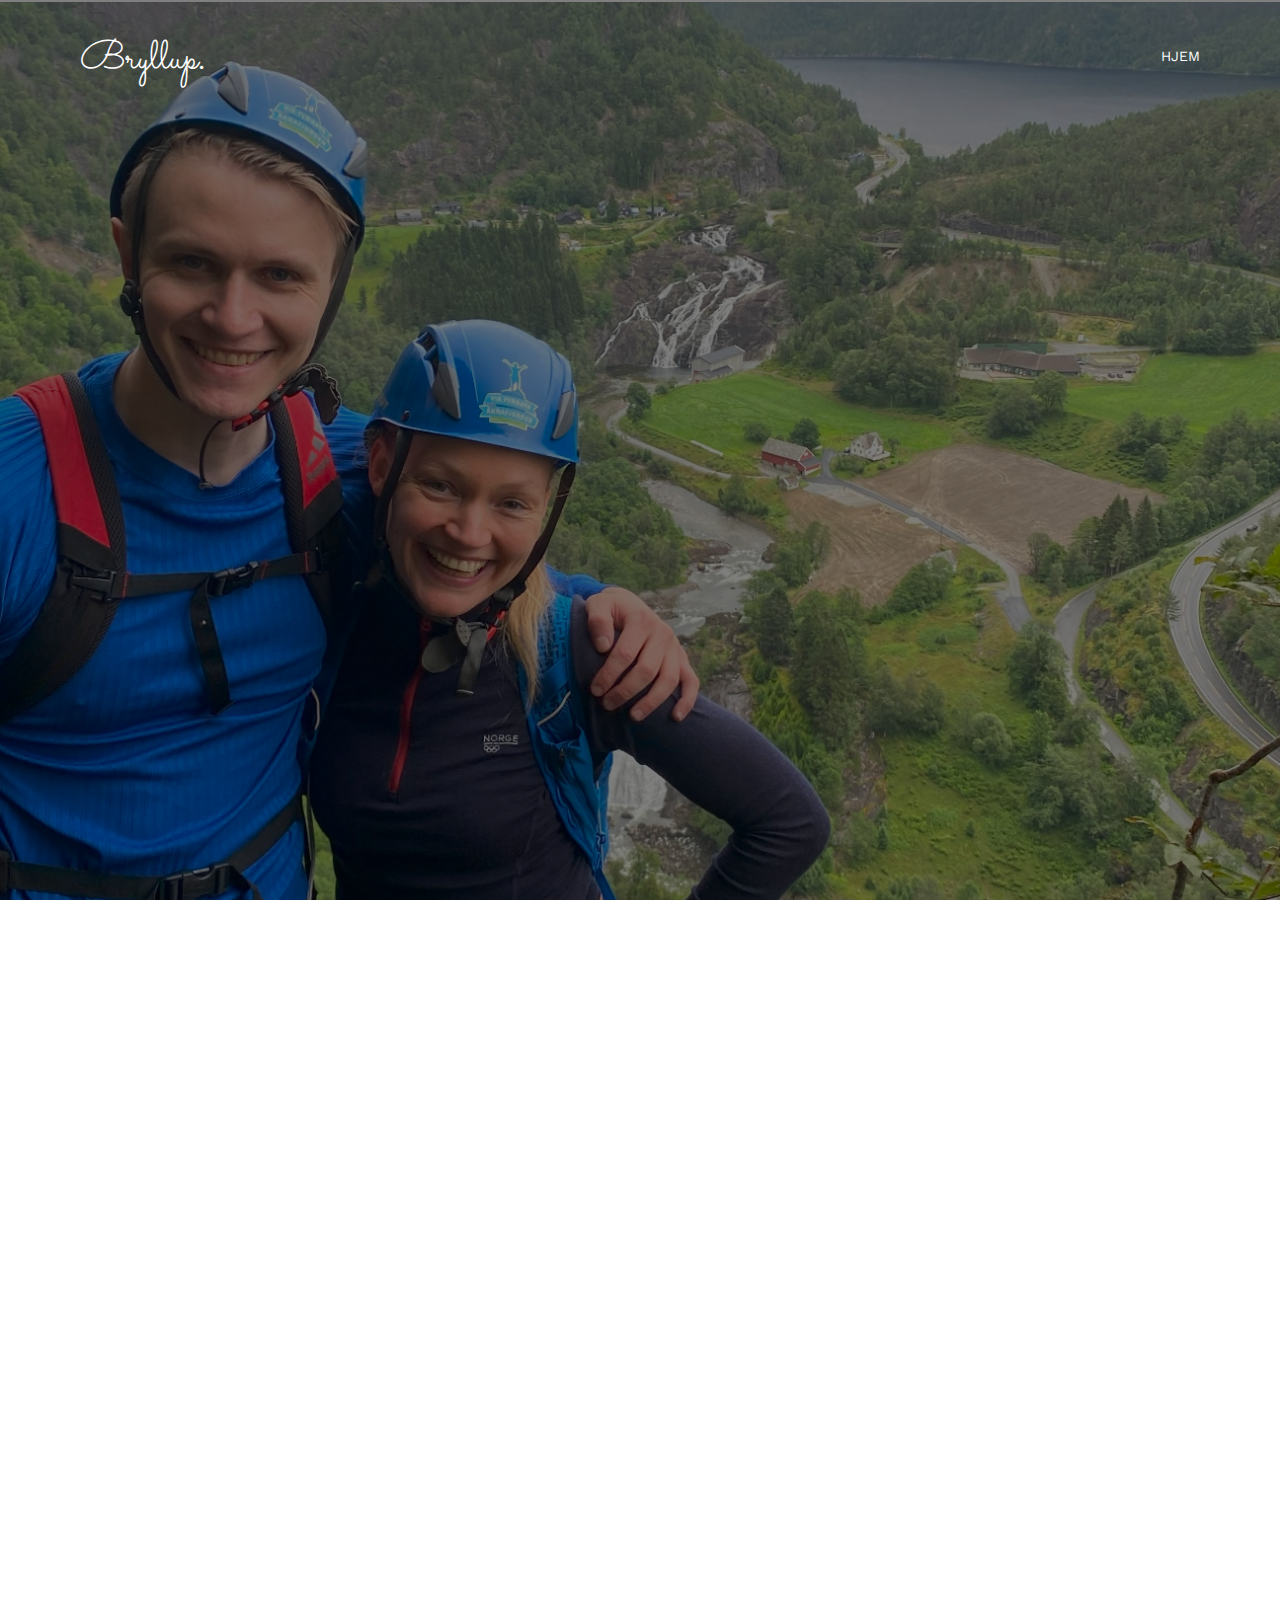
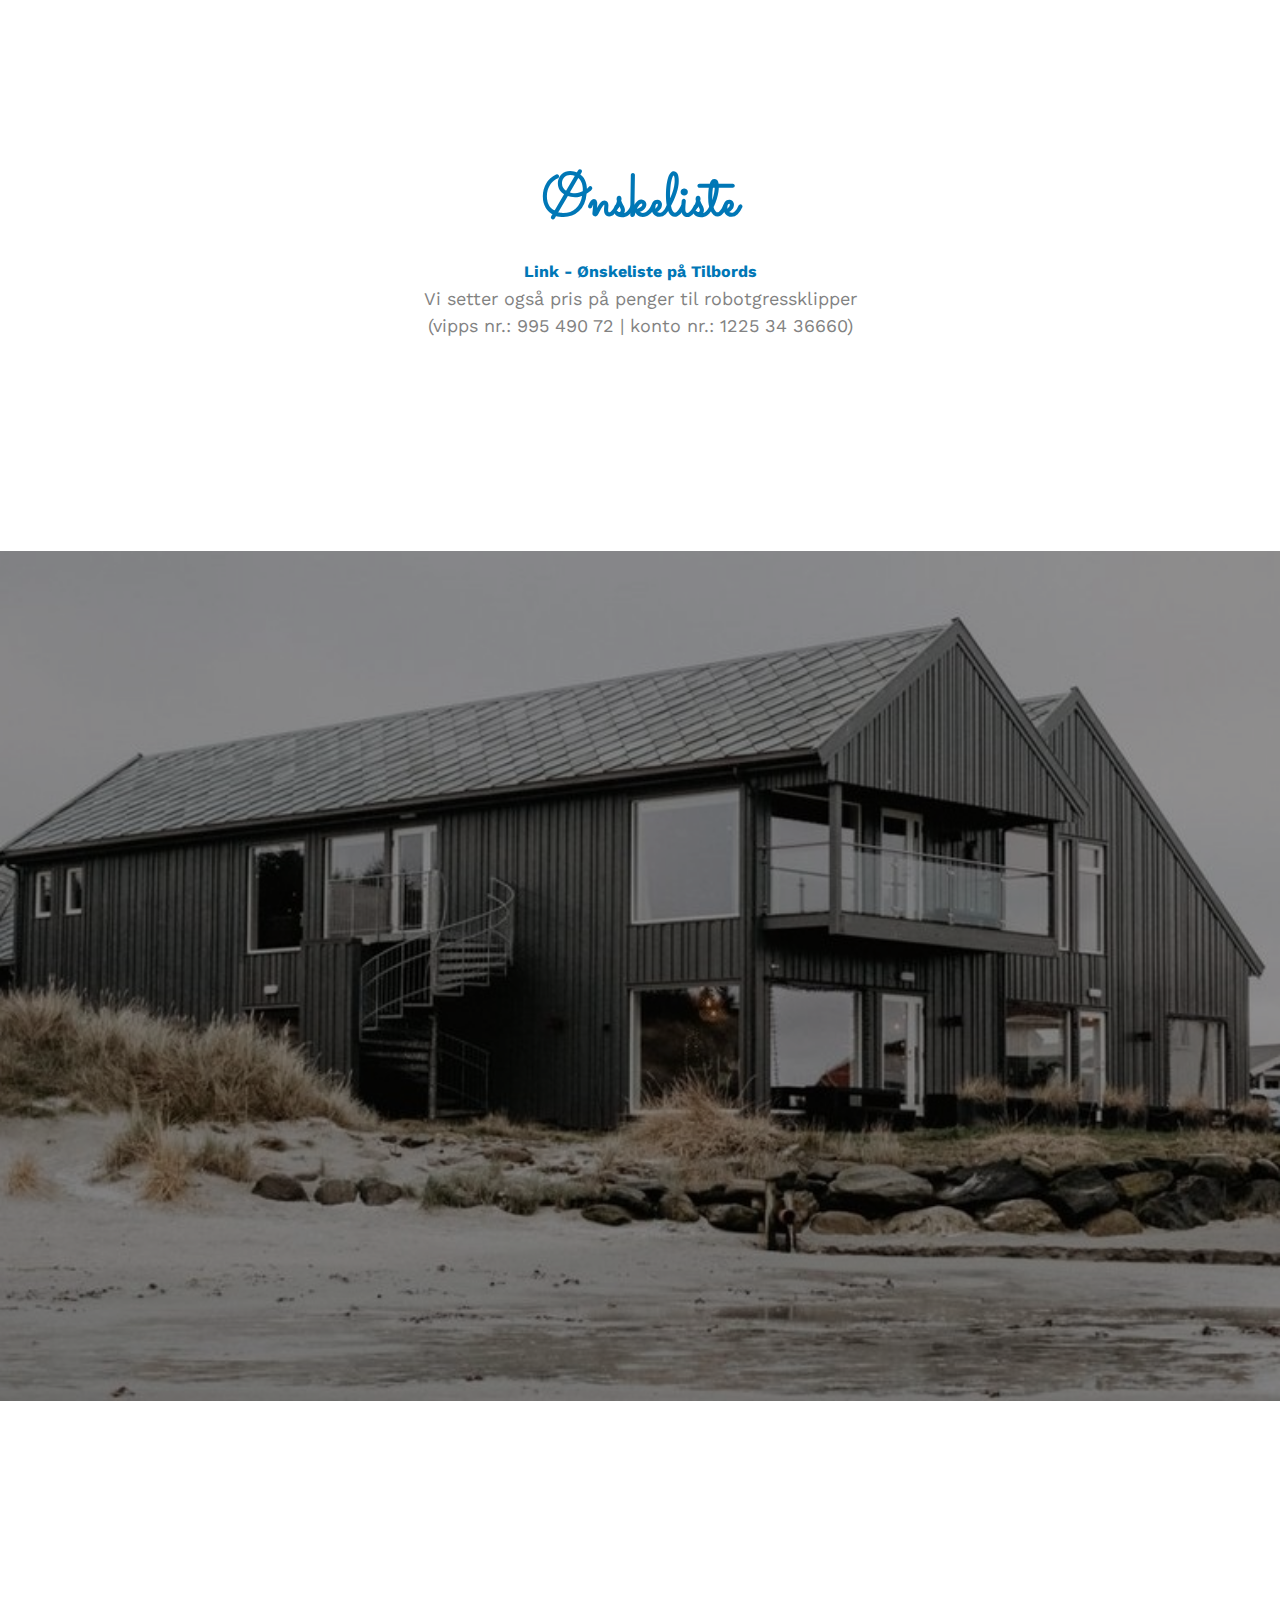
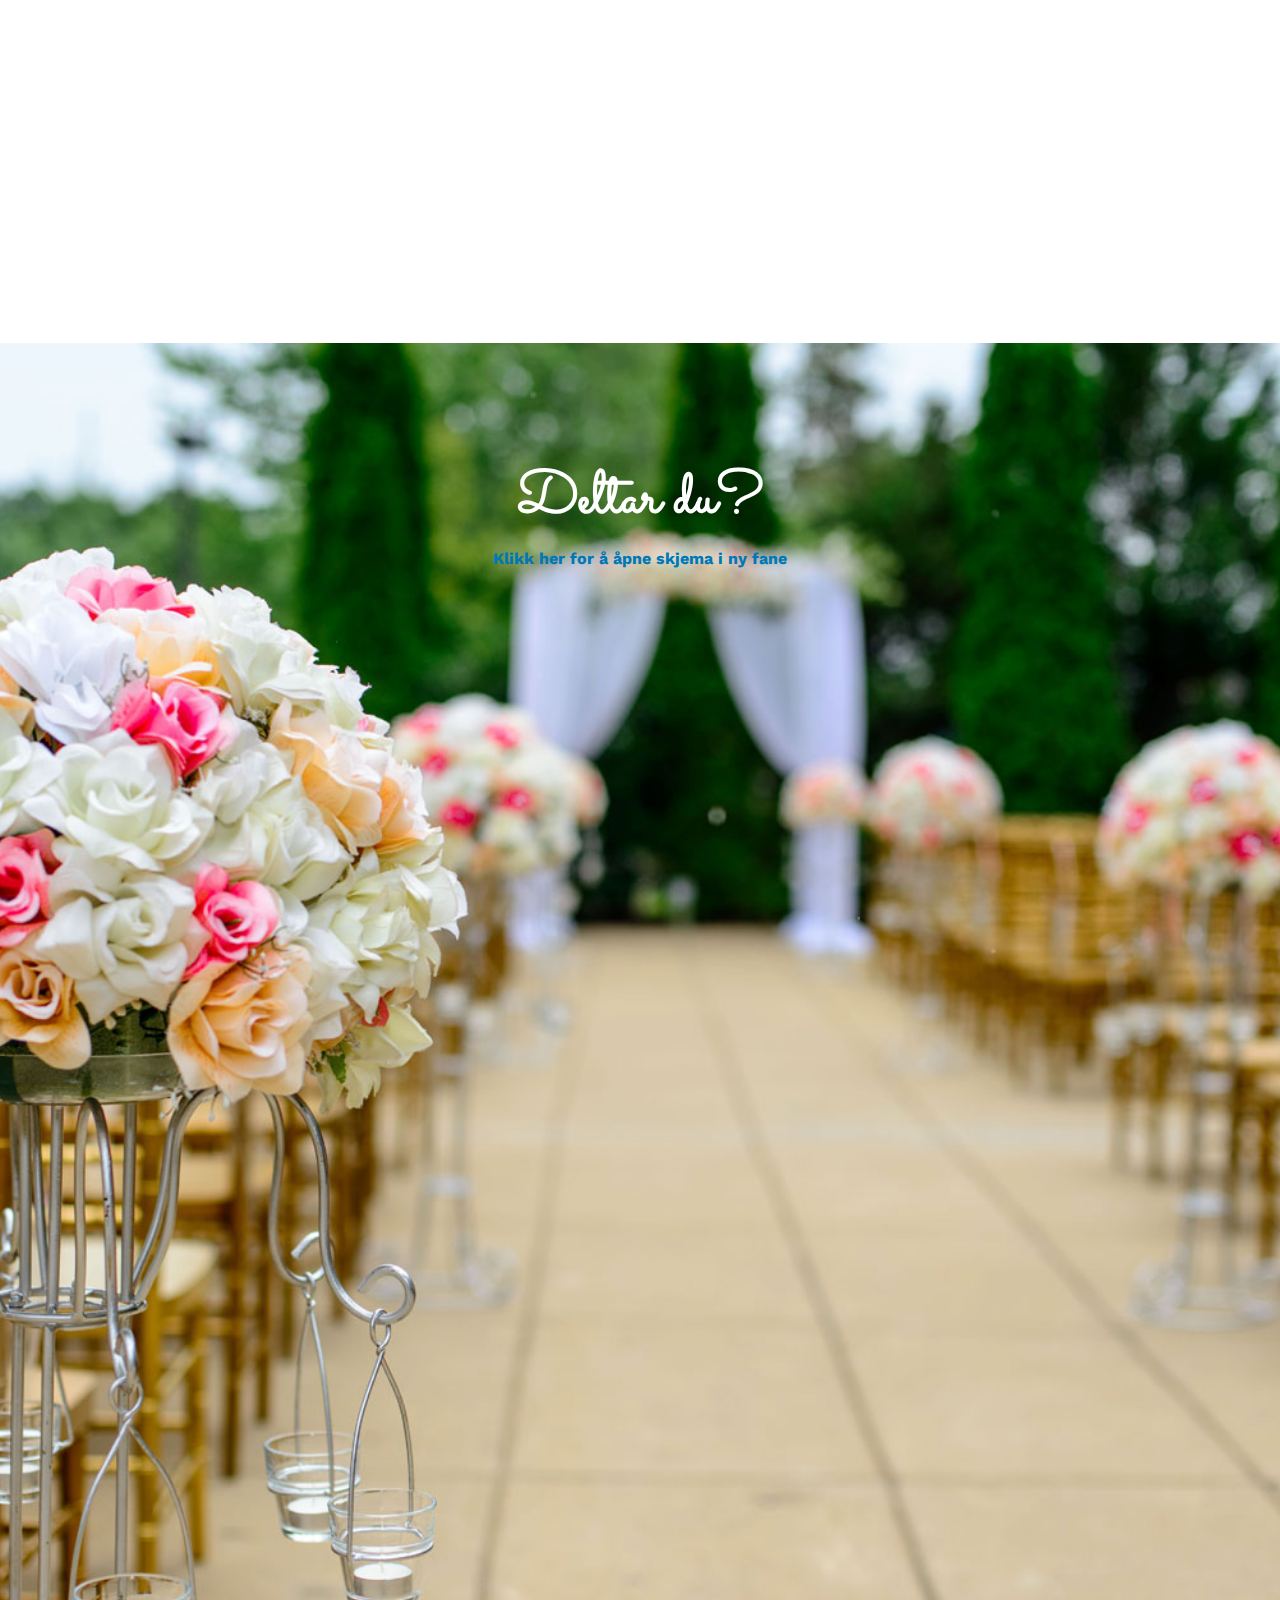
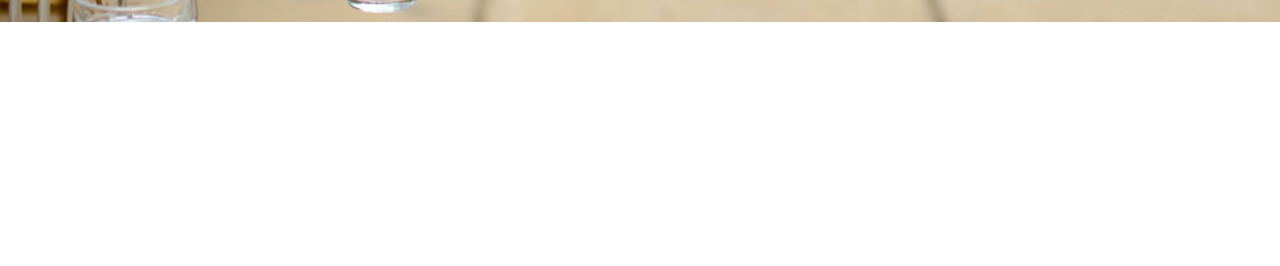
==== commit ac62d3aa: "Add files via upload" ====
--- a/index.html
+++ b/index.html
@@ -98,9 +98,21 @@
 						<div class="desc-bride">
 							<h3>Eilen Bauge</h3>
 							<p>Jøreplandsjente som er glad i fjellturer, bøker og blomster.</p>
-							<p>Jobber som boreingeniøren i Equinor.</p>
-						</div>
-					</div>
+							<p>Jobber som boreingeniør i Equinor.</p>
+						</div>
+					</div>
+				</div>
+			</div>
+		</div>
+
+		<div id="fh5co-couple" class="fh5co-bg">
+			<div class="container">
+				<div class="col-md-8 col-md-offset-2 text-center fh5co-heading">
+					<h2>Ønskeliste</h2>
+					<strong>
+						<a href="https://www.tilbords.no/onskeliste/120263">Link - Ønskeliste på Tilbords</a>
+					</strong>
+					<p>Vi setter også pris på penger til robotgressklipper <br> (vipps nr.: 995 490 72 | konto nr.: 1225 34 36660)</p>
 				</div>
 			</div>
 		</div>
@@ -204,7 +216,7 @@
 									style="background-image:url(images/timeline/offisiell.jpg);"></div>
 								<div class="timeline-panel">
 									<div class="timeline-heading">
-										<h3 class="timeline-title">Uoffiselt forhold?</h3>
+										<h3 class="timeline-title">Uoffisielt forhold?</h3>
 										<span class="date">30 August, 2020</span>
 									</div>
 									<div class="timeline-body">
@@ -267,7 +279,7 @@
 										<span class="date">30 April, 2023</span>
 									</div>
 									<div class="timeline-body">
-										<p>En fin dag ble avlsuttet med frieri på Solastranden</p>
+										<p>En fin dag ble avsluttet med frieri på Solastranden</p>
 									</div>
 								</div>
 							</li>
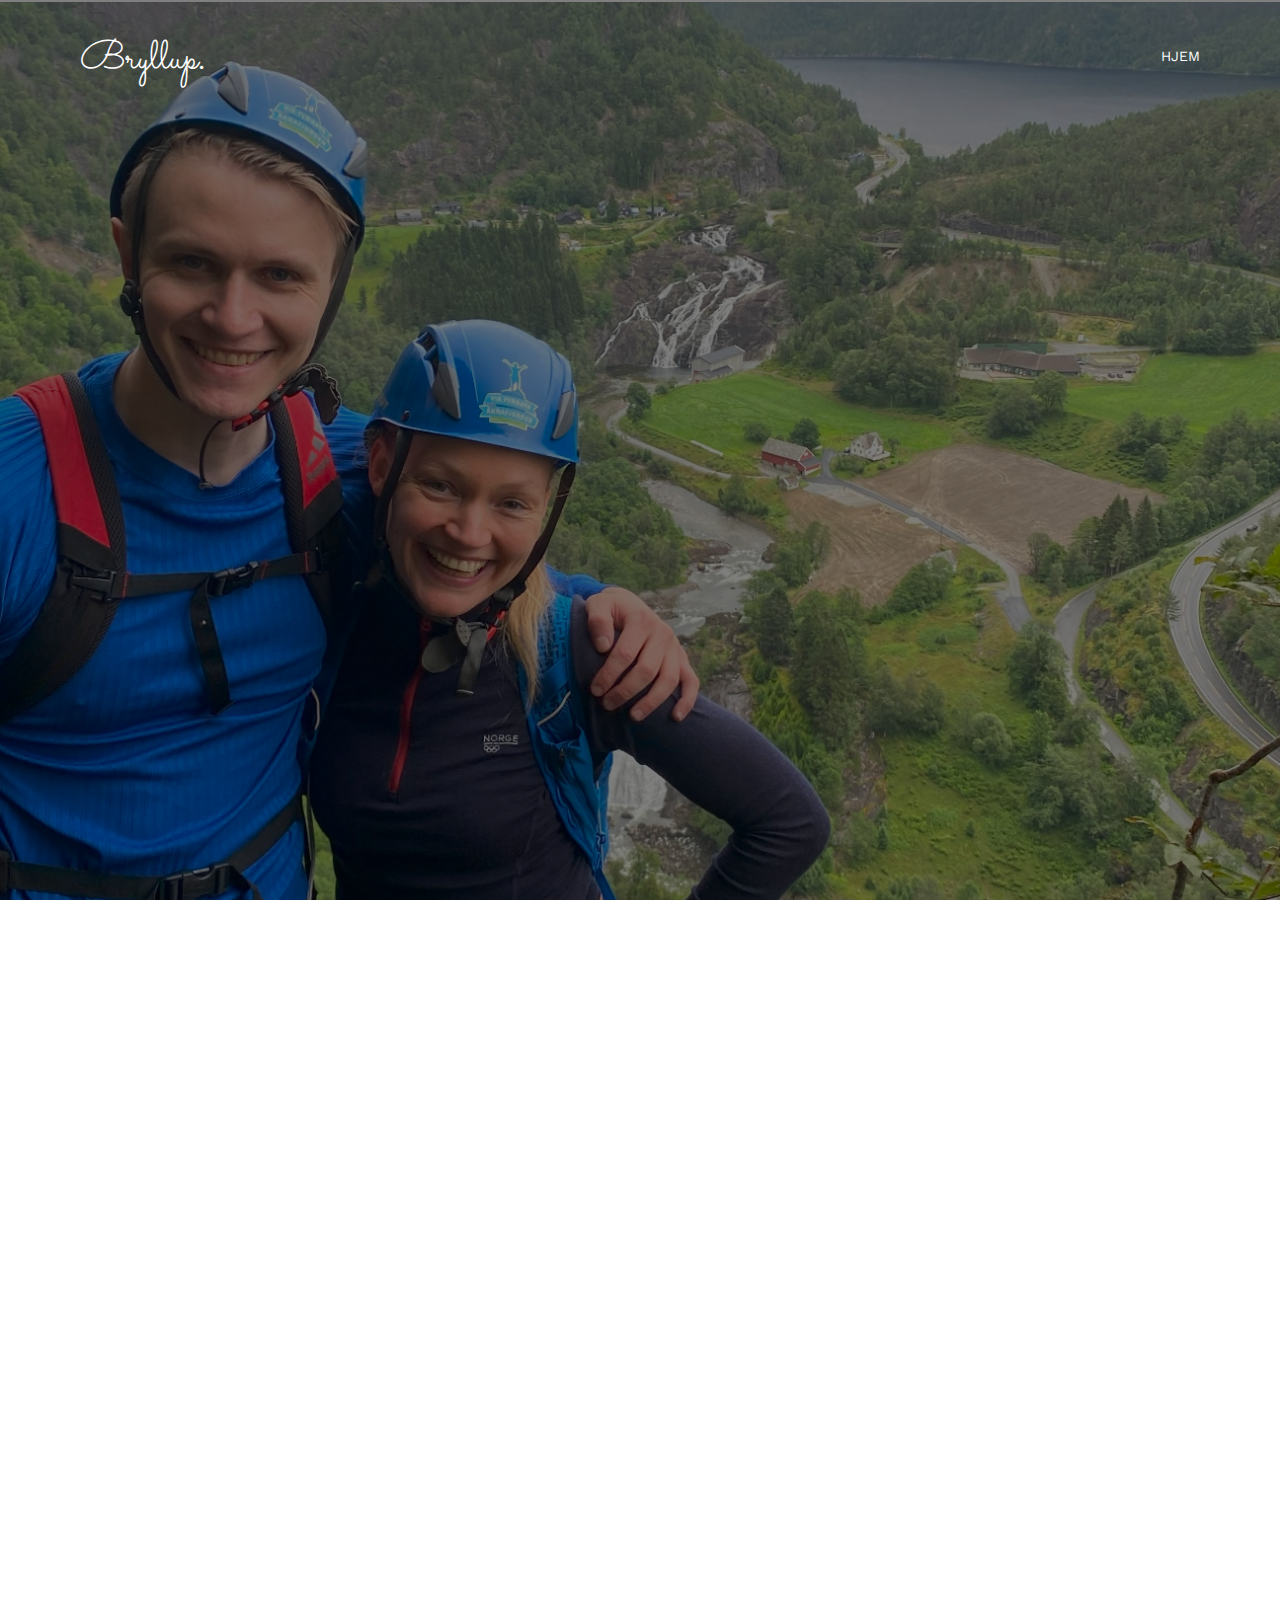
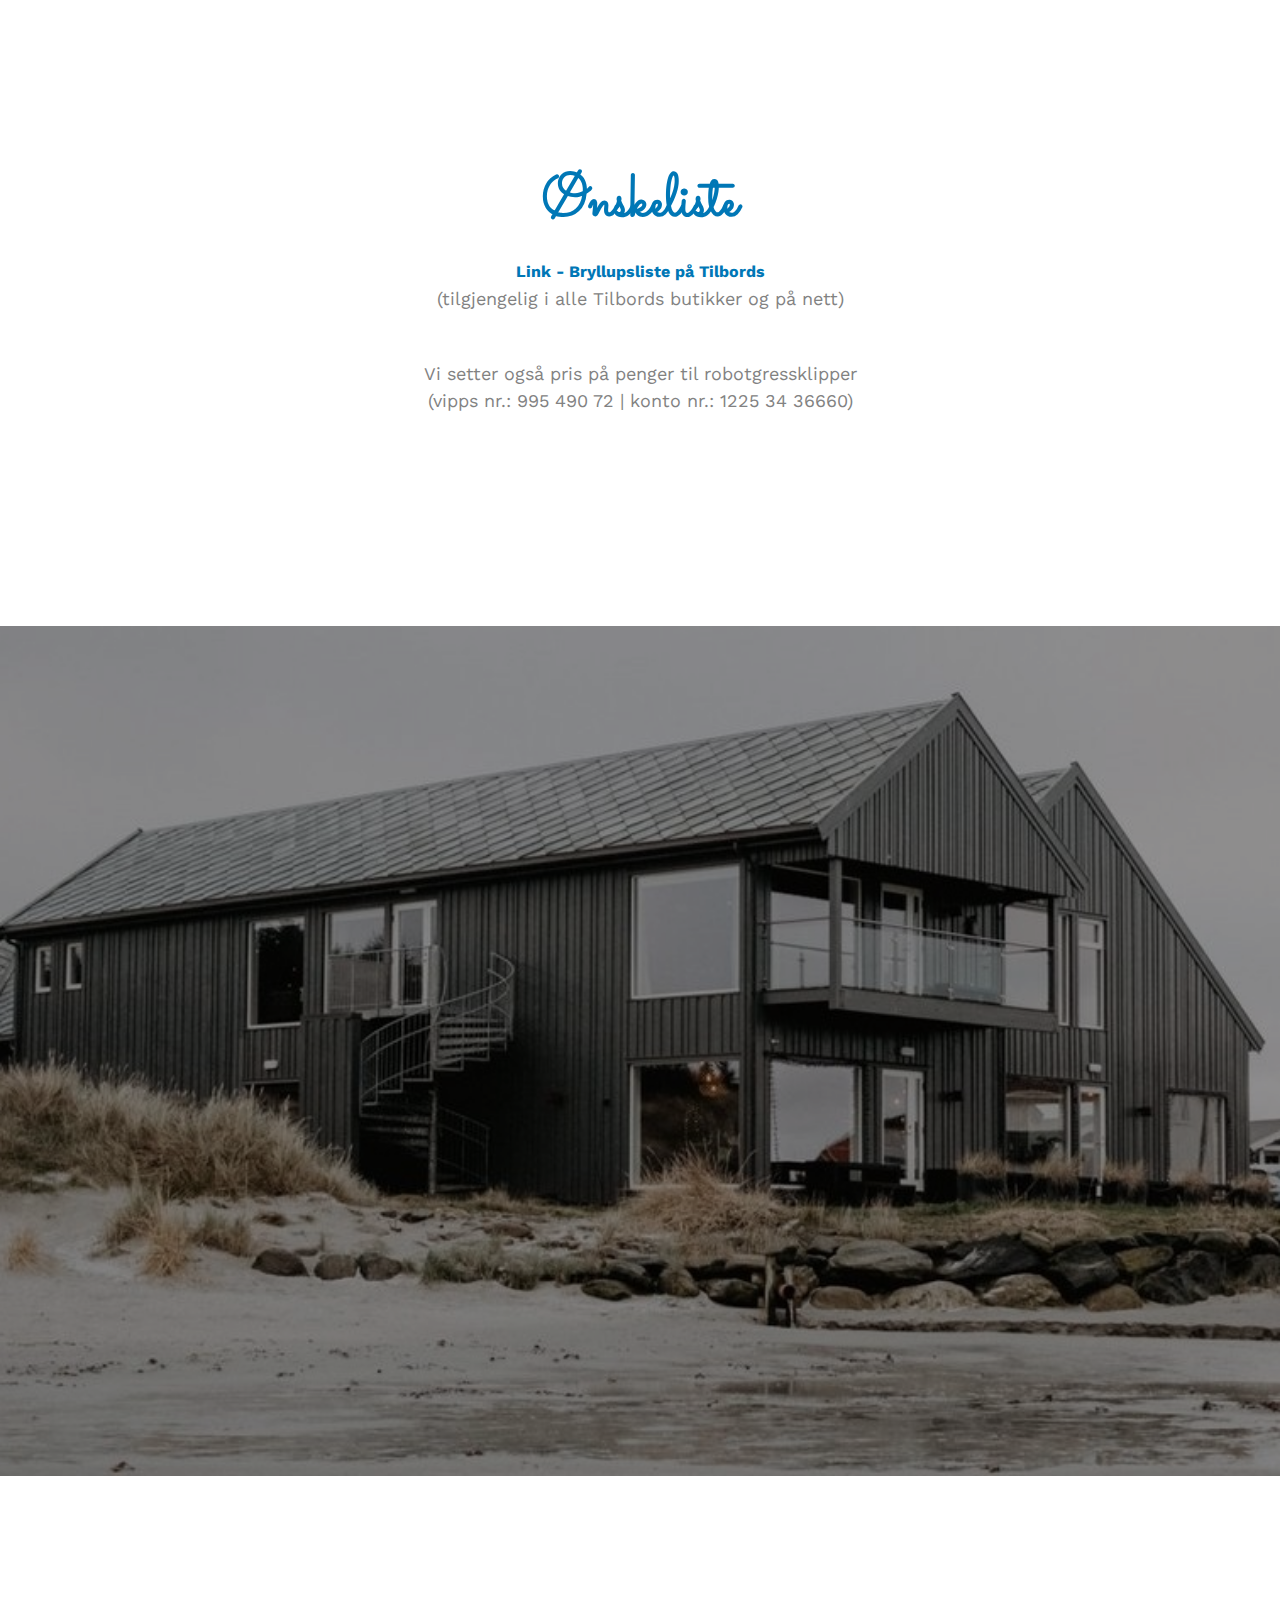
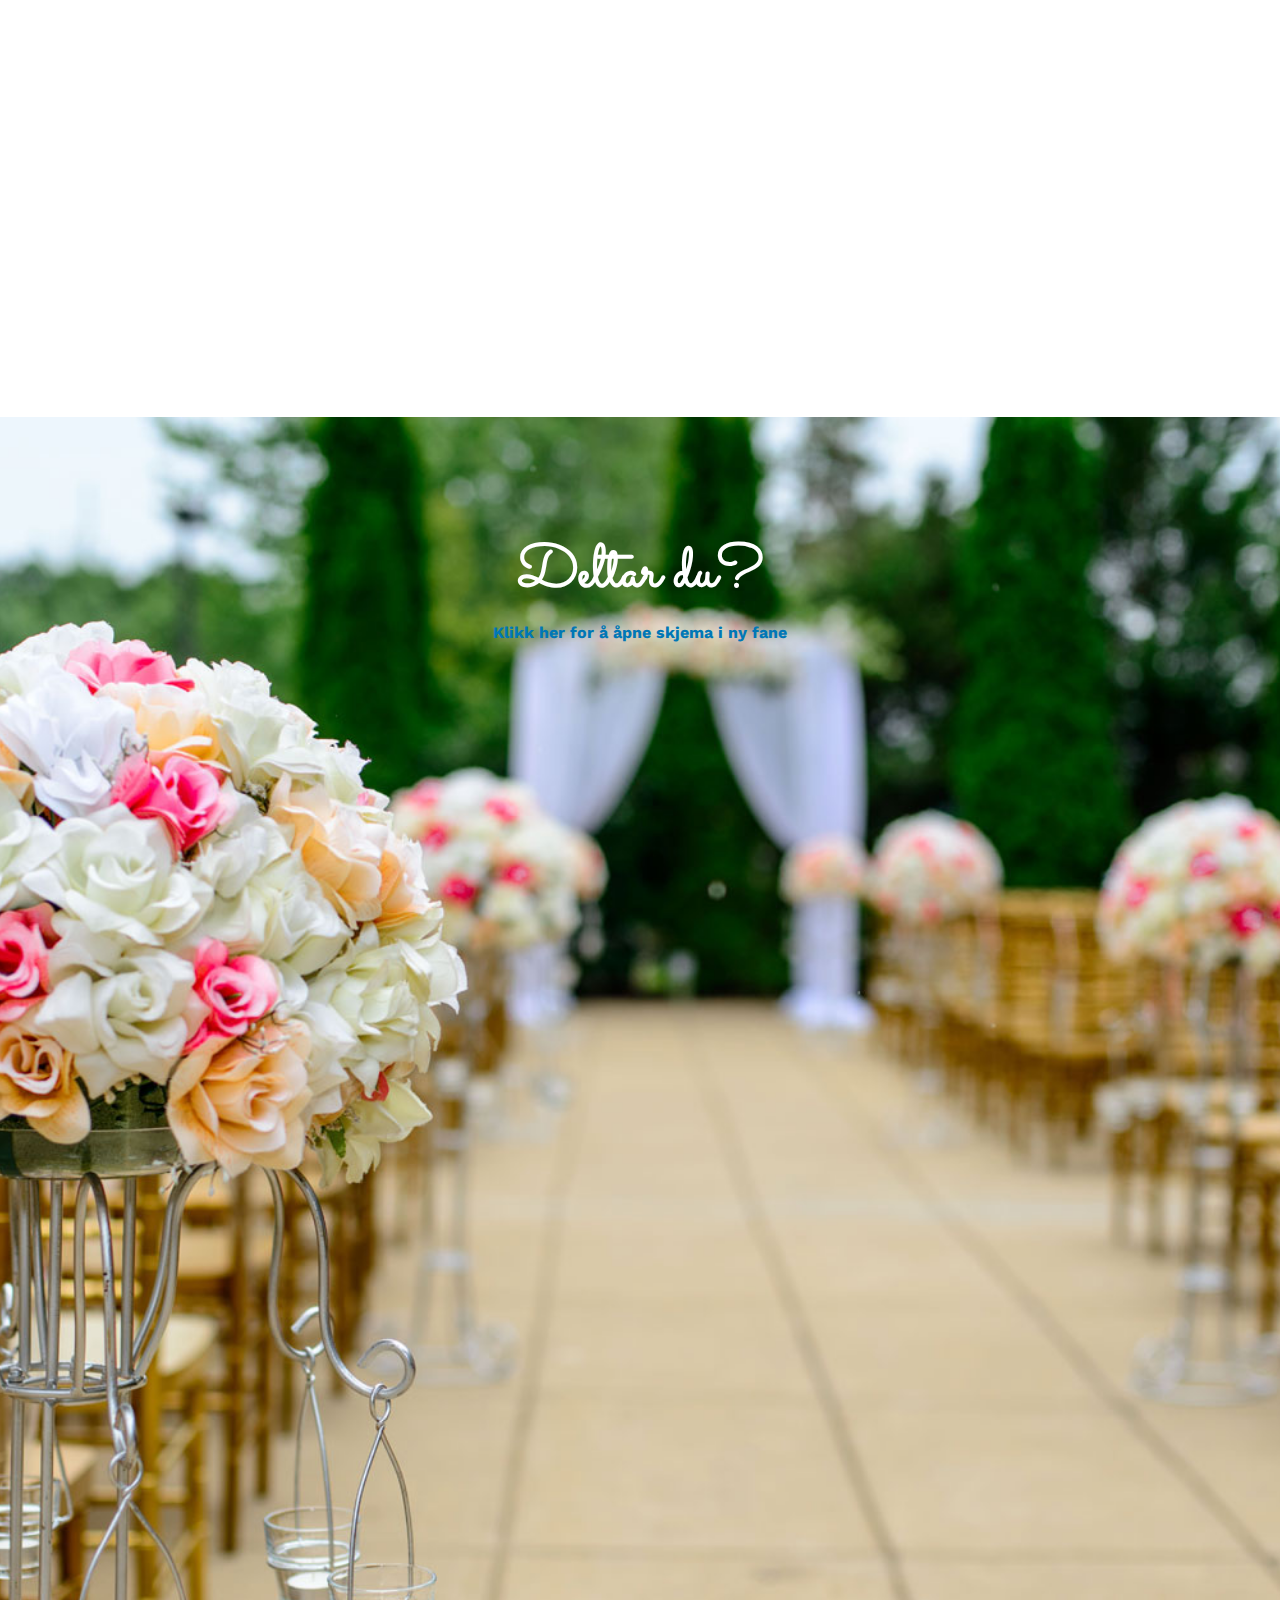
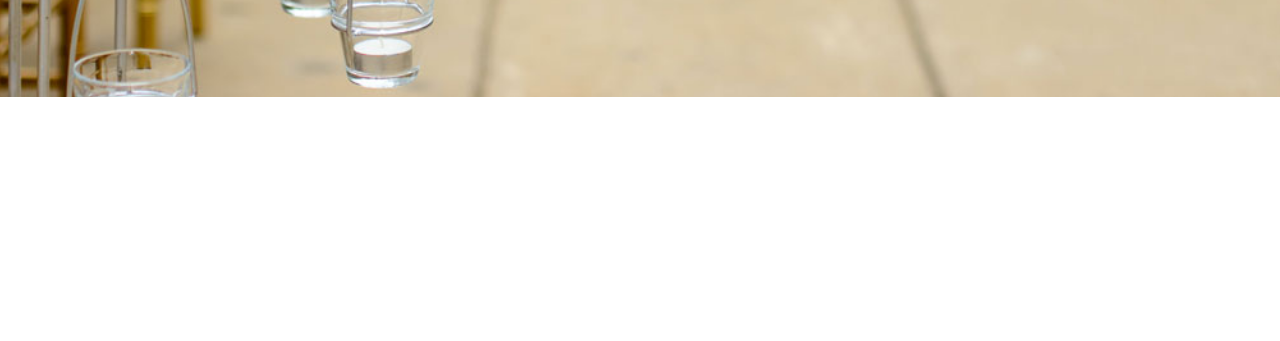
==== commit 0630bd2c: "Add files via upload" ====
--- a/index.html
+++ b/index.html
@@ -110,9 +110,11 @@
 				<div class="col-md-8 col-md-offset-2 text-center fh5co-heading">
 					<h2>Ønskeliste</h2>
 					<strong>
-						<a href="https://www.tilbords.no/onskeliste/120263">Link - Ønskeliste på Tilbords</a>
+						<a href="https://www.tilbords.no/onskeliste/120263">Link - Bryllupsliste på Tilbords</a>
 					</strong>
-					<p>Vi setter også pris på penger til robotgressklipper <br> (vipps nr.: 995 490 72 | konto nr.: 1225 34 36660)</p>
+					<p>(tilgjengelig i alle Tilbords butikker og på nett)</p>
+					<br>
+					<p>Vi setter også pris på penger til robotgressklipper<br>(vipps nr.: 995 490 72 | konto nr.: 1225 34 36660)</p>
 				</div>
 			</div>
 		</div>
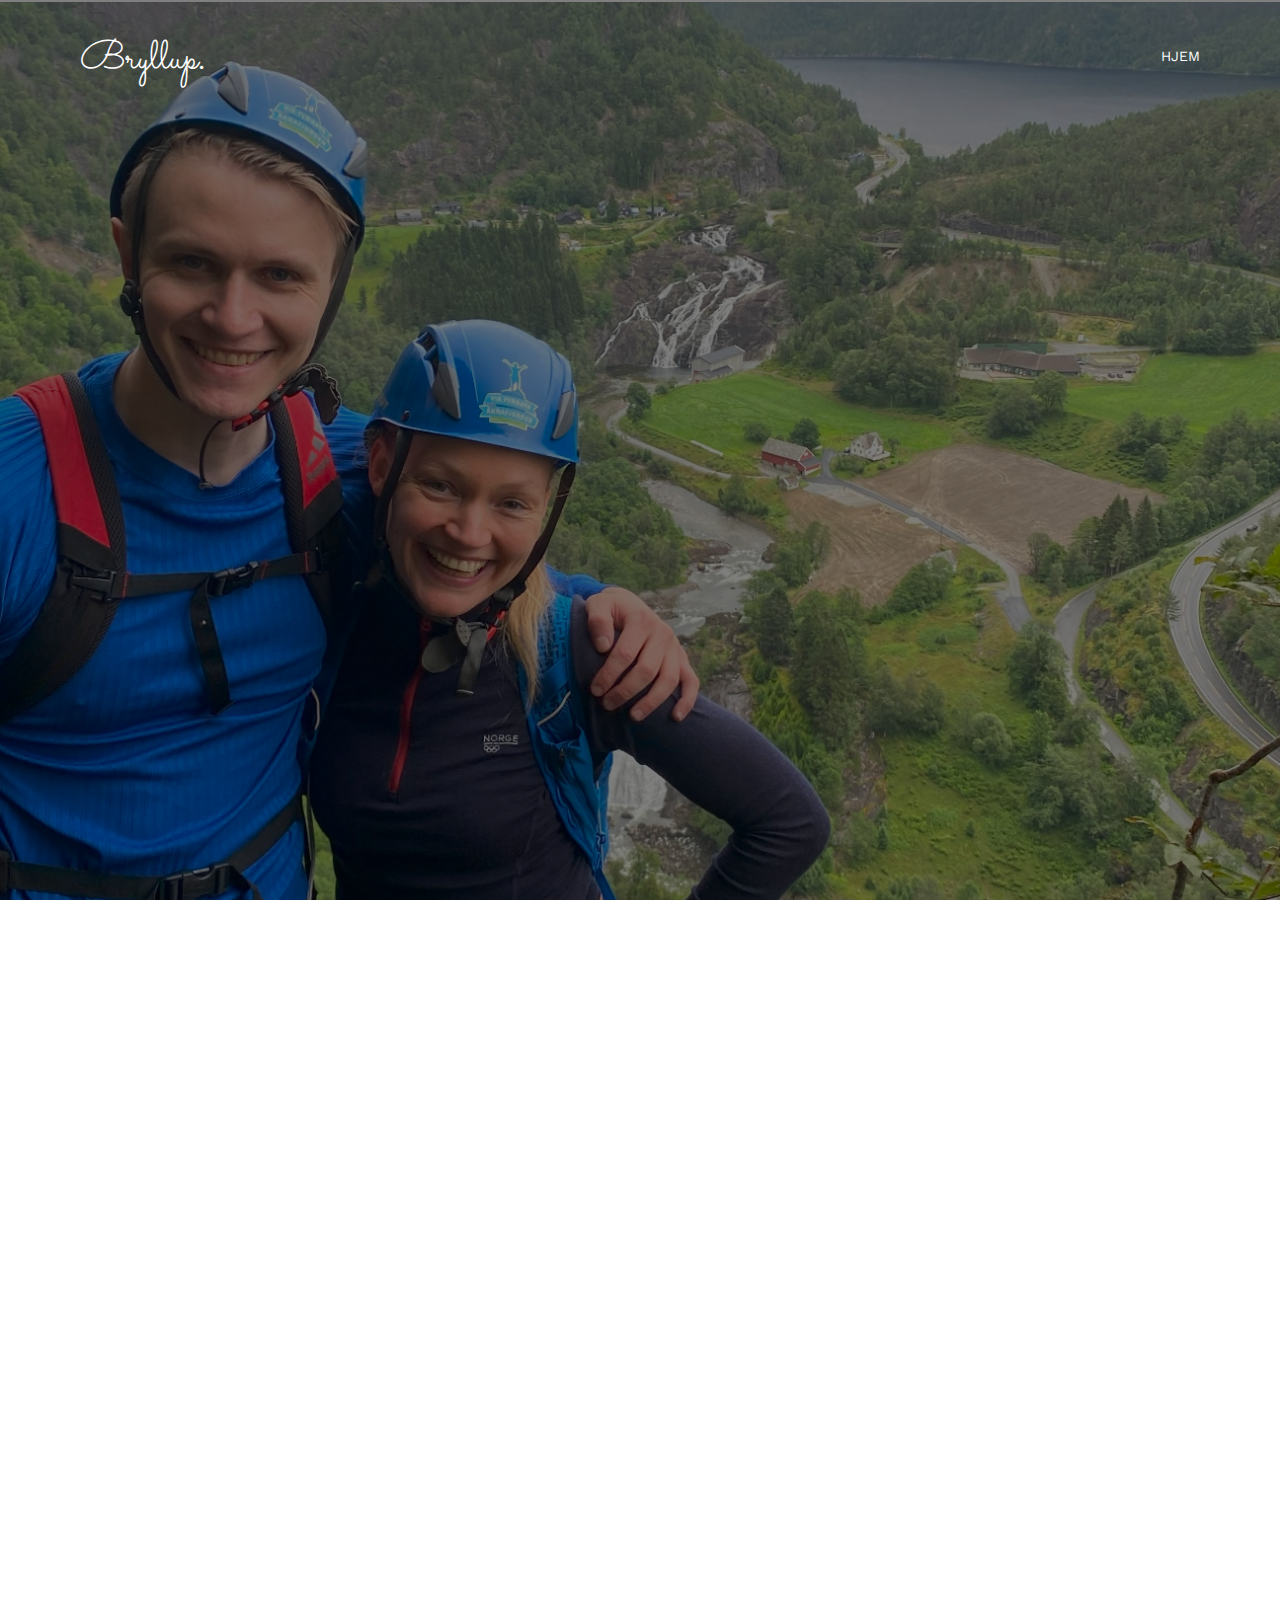
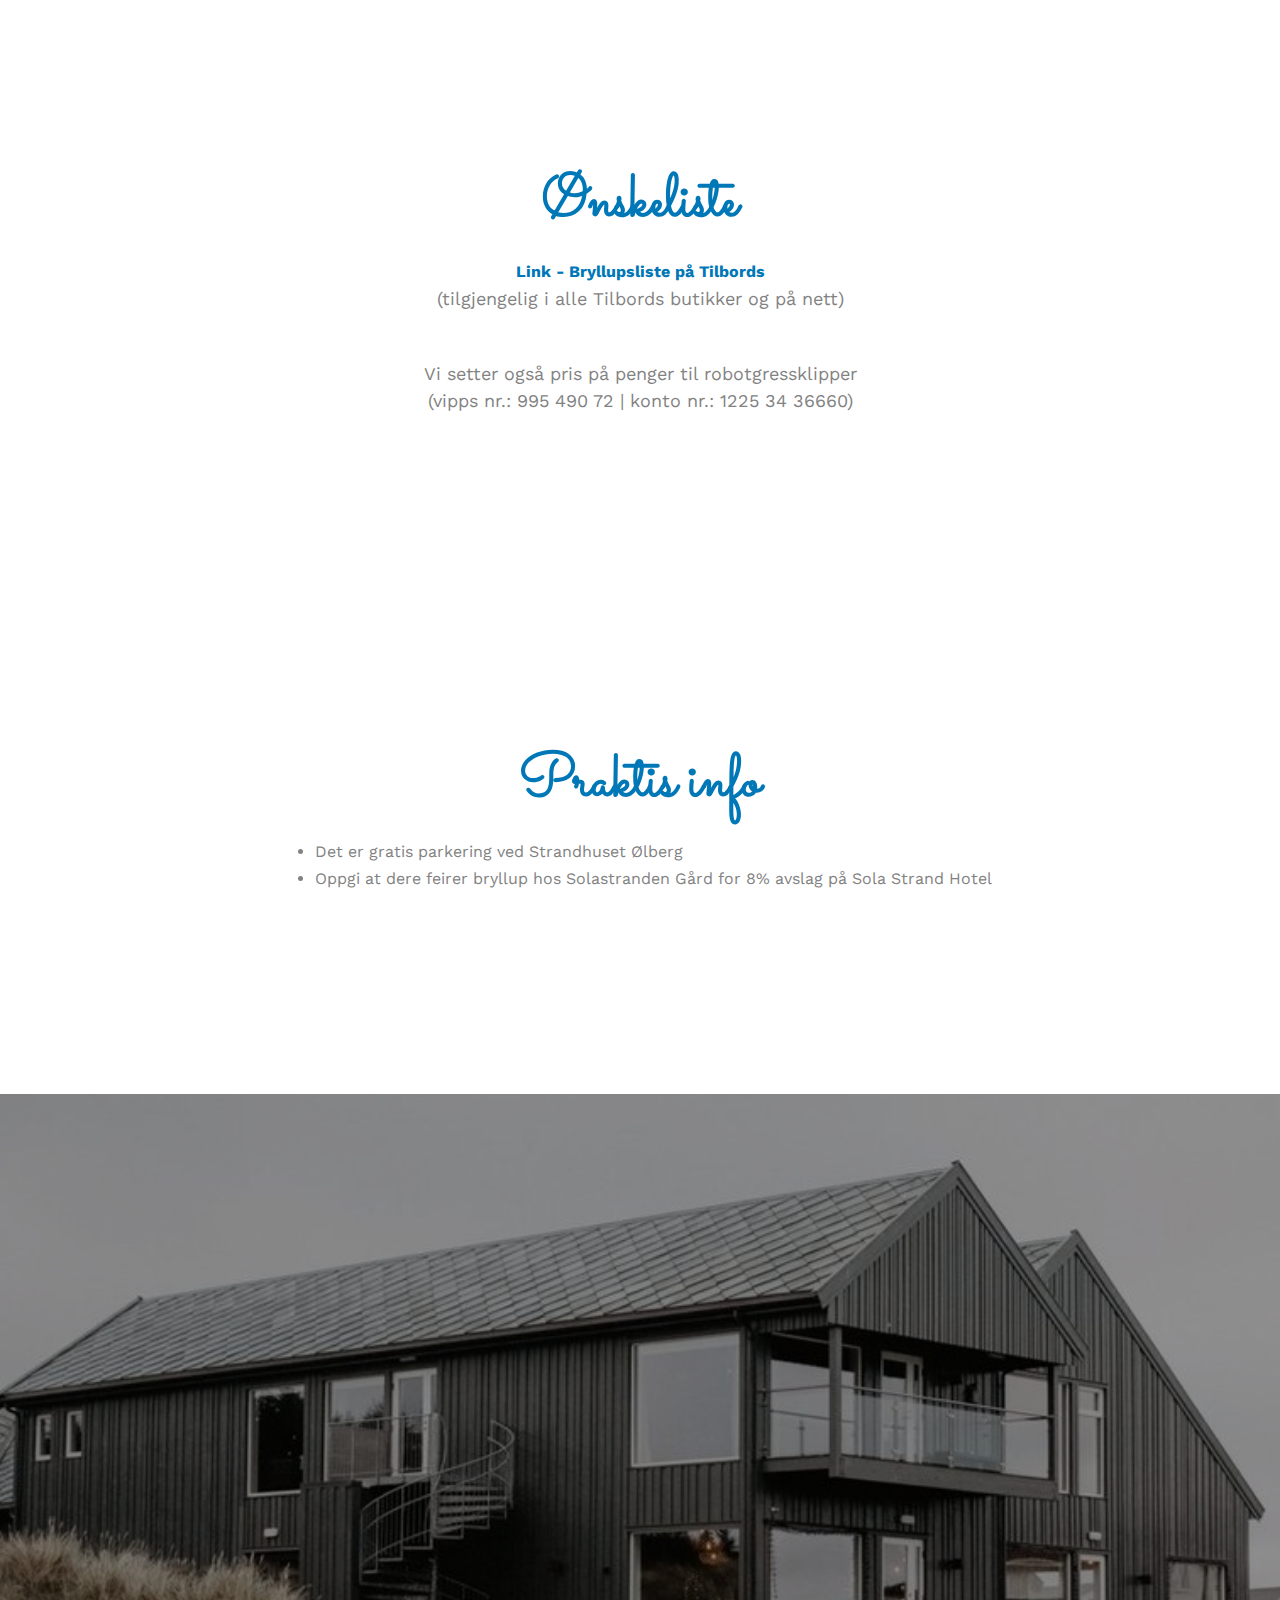
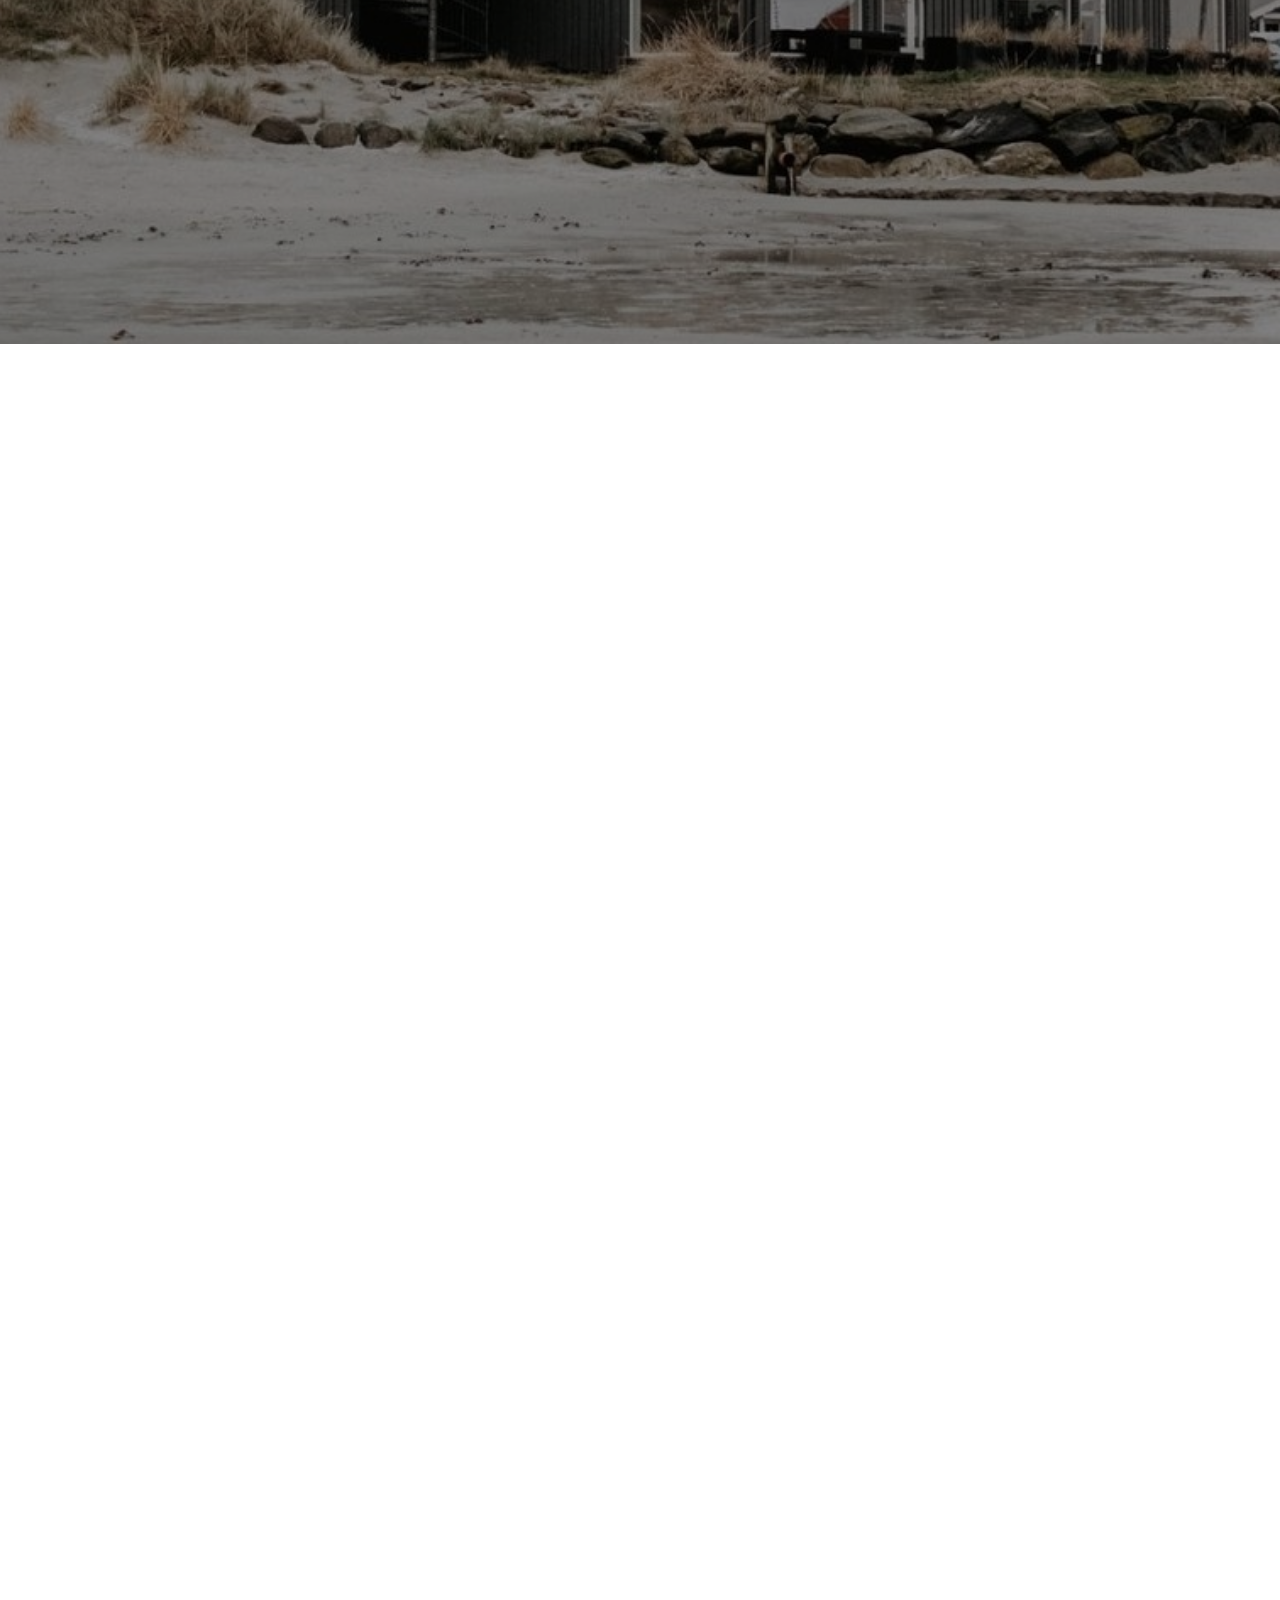
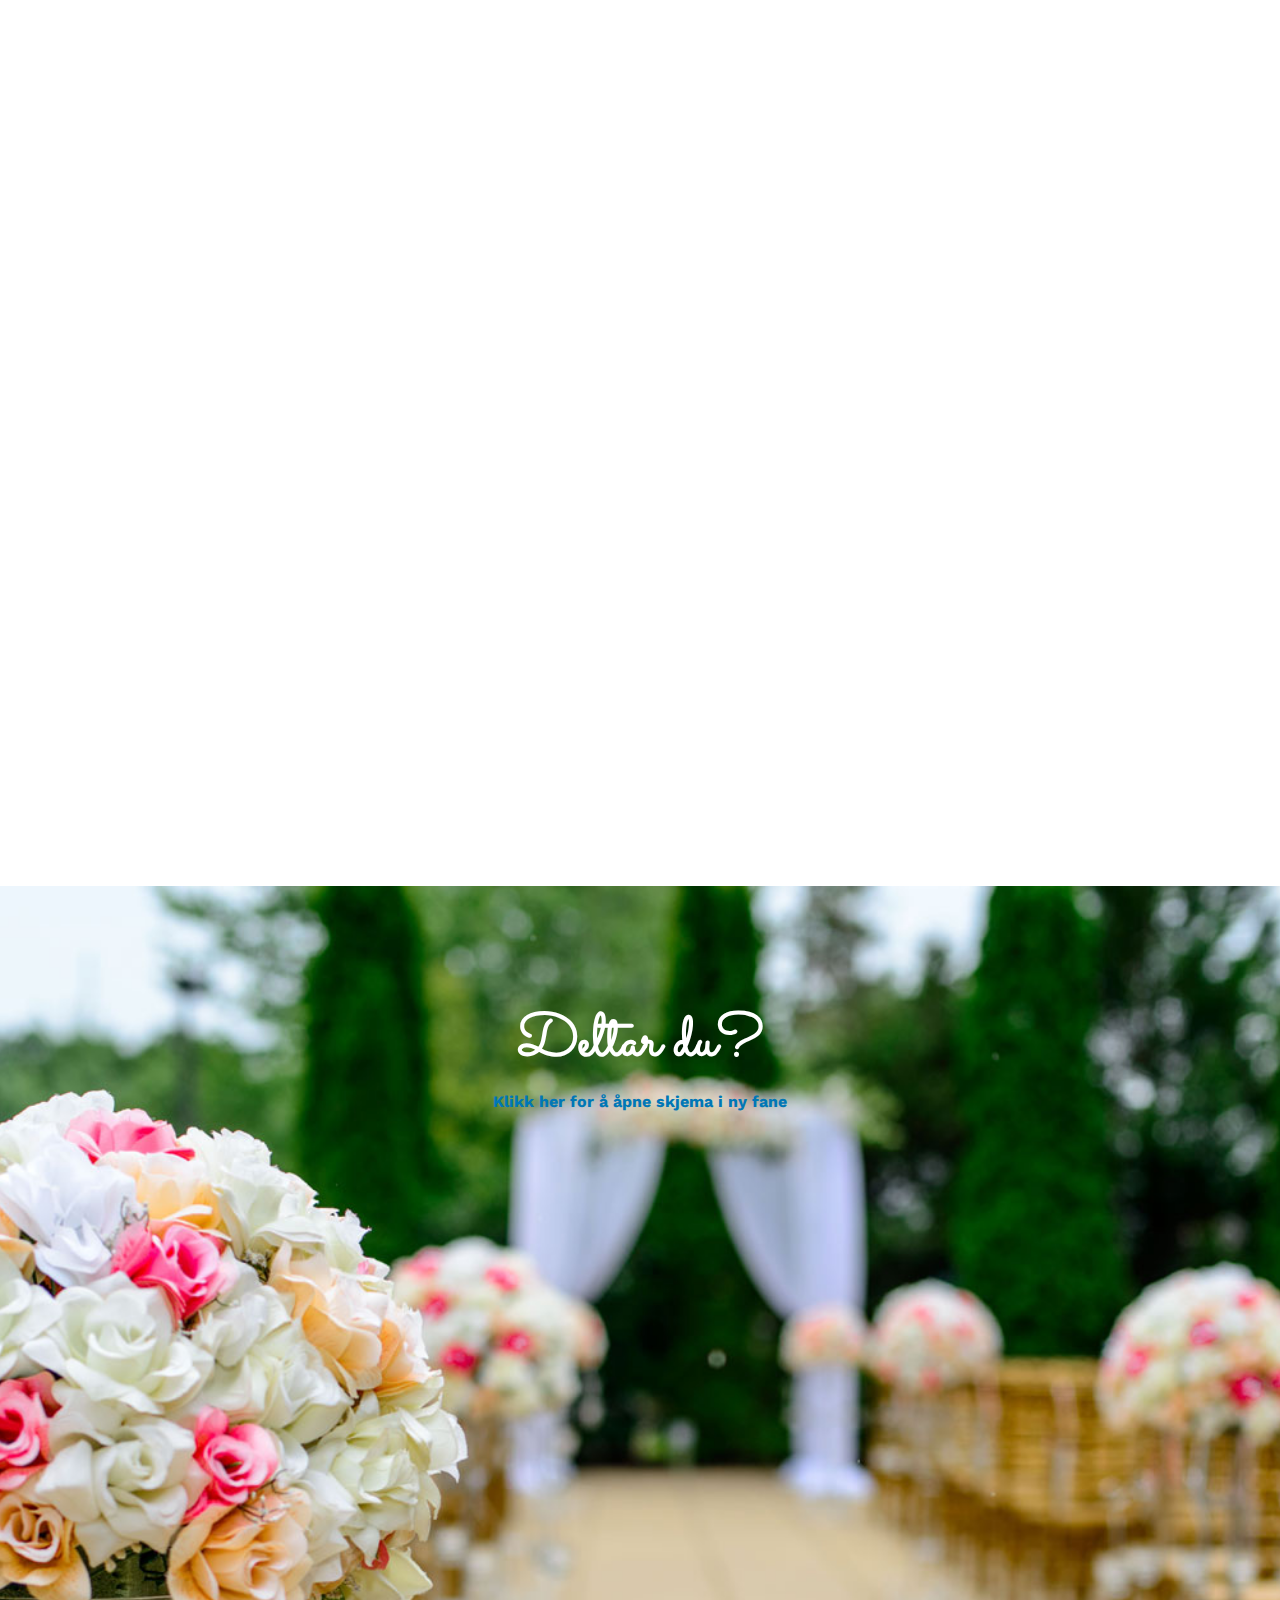
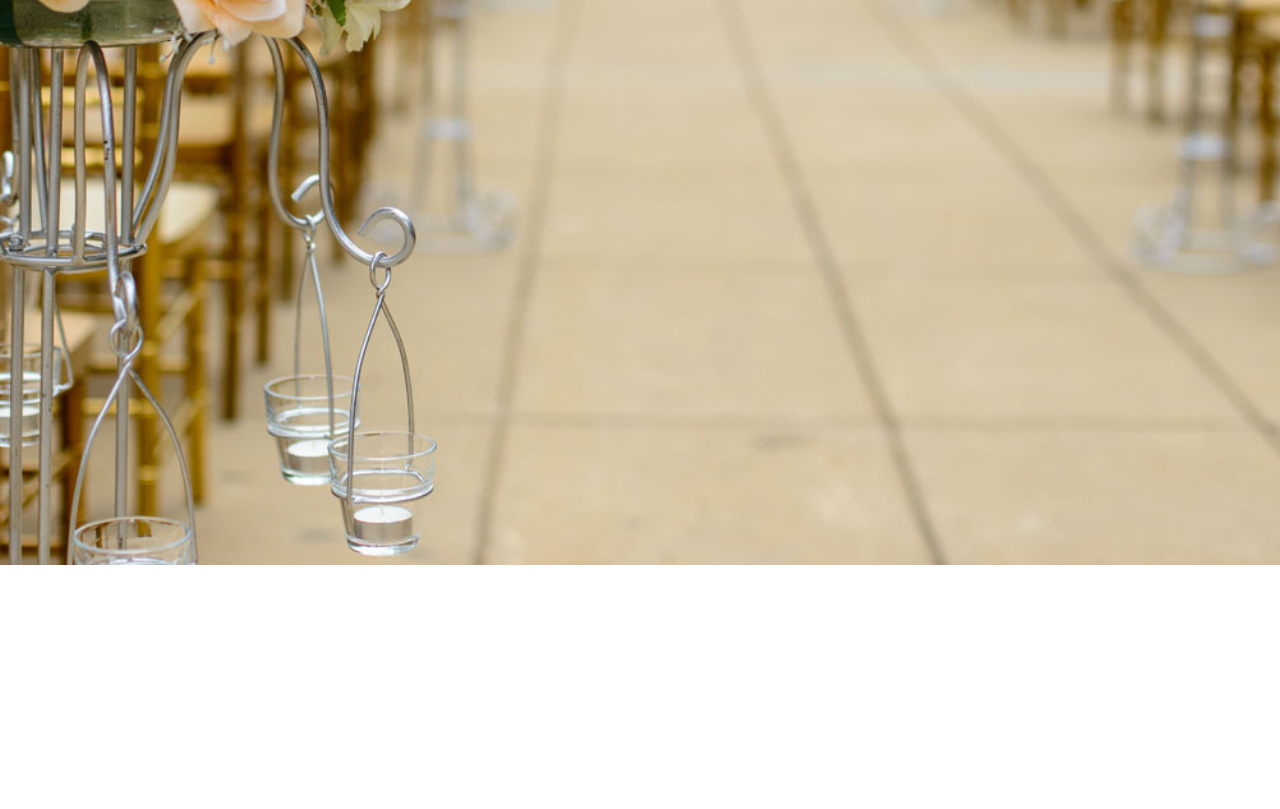
==== commit 586f0542: "Add files via upload" ====
--- a/index.html
+++ b/index.html
@@ -114,7 +114,20 @@
 					</strong>
 					<p>(tilgjengelig i alle Tilbords butikker og på nett)</p>
 					<br>
-					<p>Vi setter også pris på penger til robotgressklipper<br>(vipps nr.: 995 490 72 | konto nr.: 1225 34 36660)</p>
+					<p>Vi setter også pris på penger til robotgressklipper<br>(vipps nr.: 995 490 72 | konto nr.: 1225
+						34 36660)</p>
+				</div>
+			</div>
+		</div>
+
+		<div id="fh5co-couple" class="fh5co-bg">
+			<div class="container">
+				<div class="col-md-8 col-md-offset-2 fh5co-heading">
+					<h2 class="text-center">Praktis info</h2>
+					<ul>
+						<li>Det er gratis parkering ved Strandhuset Ølberg</li>
+						<li>Oppgi at dere feirer bryllup hos Solastranden Gård for 8% avslag på Sola Strand Hotel</li>
+					</ul>
 				</div>
 			</div>
 		</div>
@@ -144,10 +157,10 @@
 											<span>Lørdag 28</span>
 											<span>Oktober, 2023</span>
 										</div>
-										<p>Hillevåg Kirke</p>
+										<p>Revheim kirke</p>
 										<strong><a
-												href="https://www.google.com/maps/dir/?api=1&destination=Hillev%C3%A5g%20Kirke&travelmode=driving">Veibeskrivelse
-												til Hillevåg Kirke</a></strong>
+												href="https://www.google.com/maps/dir/?api=1&destination=Revheim%2Bkirke,%2BRevheimsveien,%2BHafrsfjord&travelmode=driving">Veibeskrivelse
+												til Revheim kirke</a></strong>
 									</div>
 								</div>
 								<div class="col-md-6 col-sm-6 text-center">
@@ -155,8 +168,8 @@
 										<h3>Bryllupsfest</h3>
 										<div class="event-col">
 											<i class="icon-clock"></i>
-											<span>15:00</span>
-											<span>02:00</span>
+											<span>14:30</span>
+											<span>01:30</span>
 										</div>
 										<div class="event-col">
 											<i class="icon-calendar"></i>
--- a/css/style.css
+++ b/css/style.css
@@ -1856,3 +1856,76 @@
   color: #0077b6;
   font-style: italic;
 }
+
+#Guest-title {
+  font-family: "Sacramento", Arial, serif;
+  color: #0077b6;
+  text-align: center;
+  font-size: 40px;
+  font-weight: bold;
+}
+
+.carousel-item img {
+  width: 100%;
+  height: 200px;
+  object-fit: cover;
+  border-radius: 5px;
+}
+
+.card {
+  float: left;
+  padding: 5px;
+  margin: 2px;
+  margin-bottom: 20px;
+  border-radius: 5px;
+  box-shadow: 0 4px 8px rgba(0, 0, 0, 0.1);	
+  width: 300px;
+  position: relative;
+}
+
+.card-title {
+  white-space: pre-wrap;
+  font-family: "Sacramento", Arial, serif;
+  color: #0077b6;
+  font-size: 30px;
+  margin-top: 15px;
+  text-align: center;
+}
+
+.card-body {
+  display: flex;
+  flex-direction: column;
+  justify-content: center;
+  
+}
+
+.card-text.my-custom-font-size {
+  white-space: pre-wrap;   
+  text-align: center;
+  font-size: 16px;
+  font-family: "Work Sans", Arial, sans-serif;
+}
+
+.carousel-row {
+  display: flex;
+  overflow: auto;
+  white-space: nowrap;
+  margin-bottom: 20px;
+}
+
+#carouselExampleIndicators {
+  overflow: visible;
+  display: flex;
+  flex-wrap: nowrap;
+  overflow-x: auto;
+}
+
+.carousel-row::-webkit-scrollbar {
+  width: 6px;    
+  height: 14px;
+}
+
+.carousel-row::-webkit-scrollbar-thumb {
+  background-color: #0077b6;    
+  border-radius: 10px;       
+}